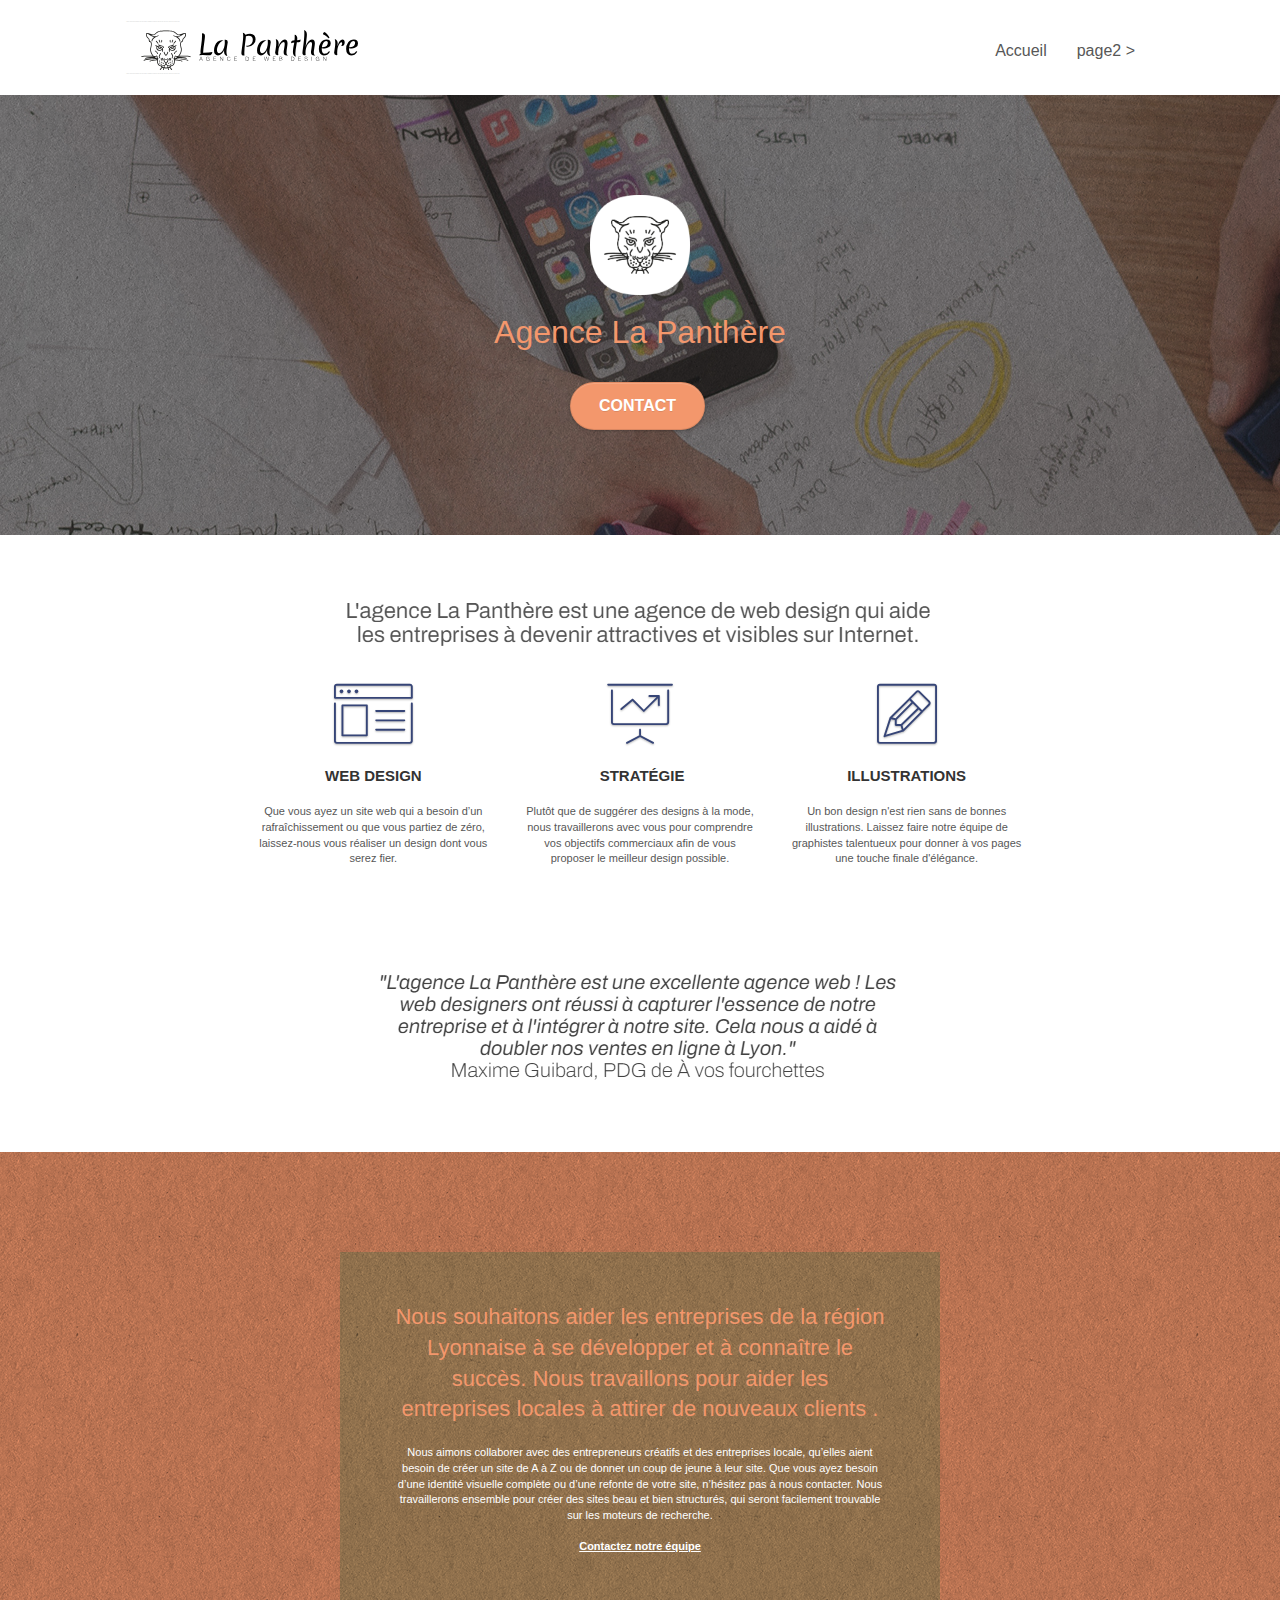
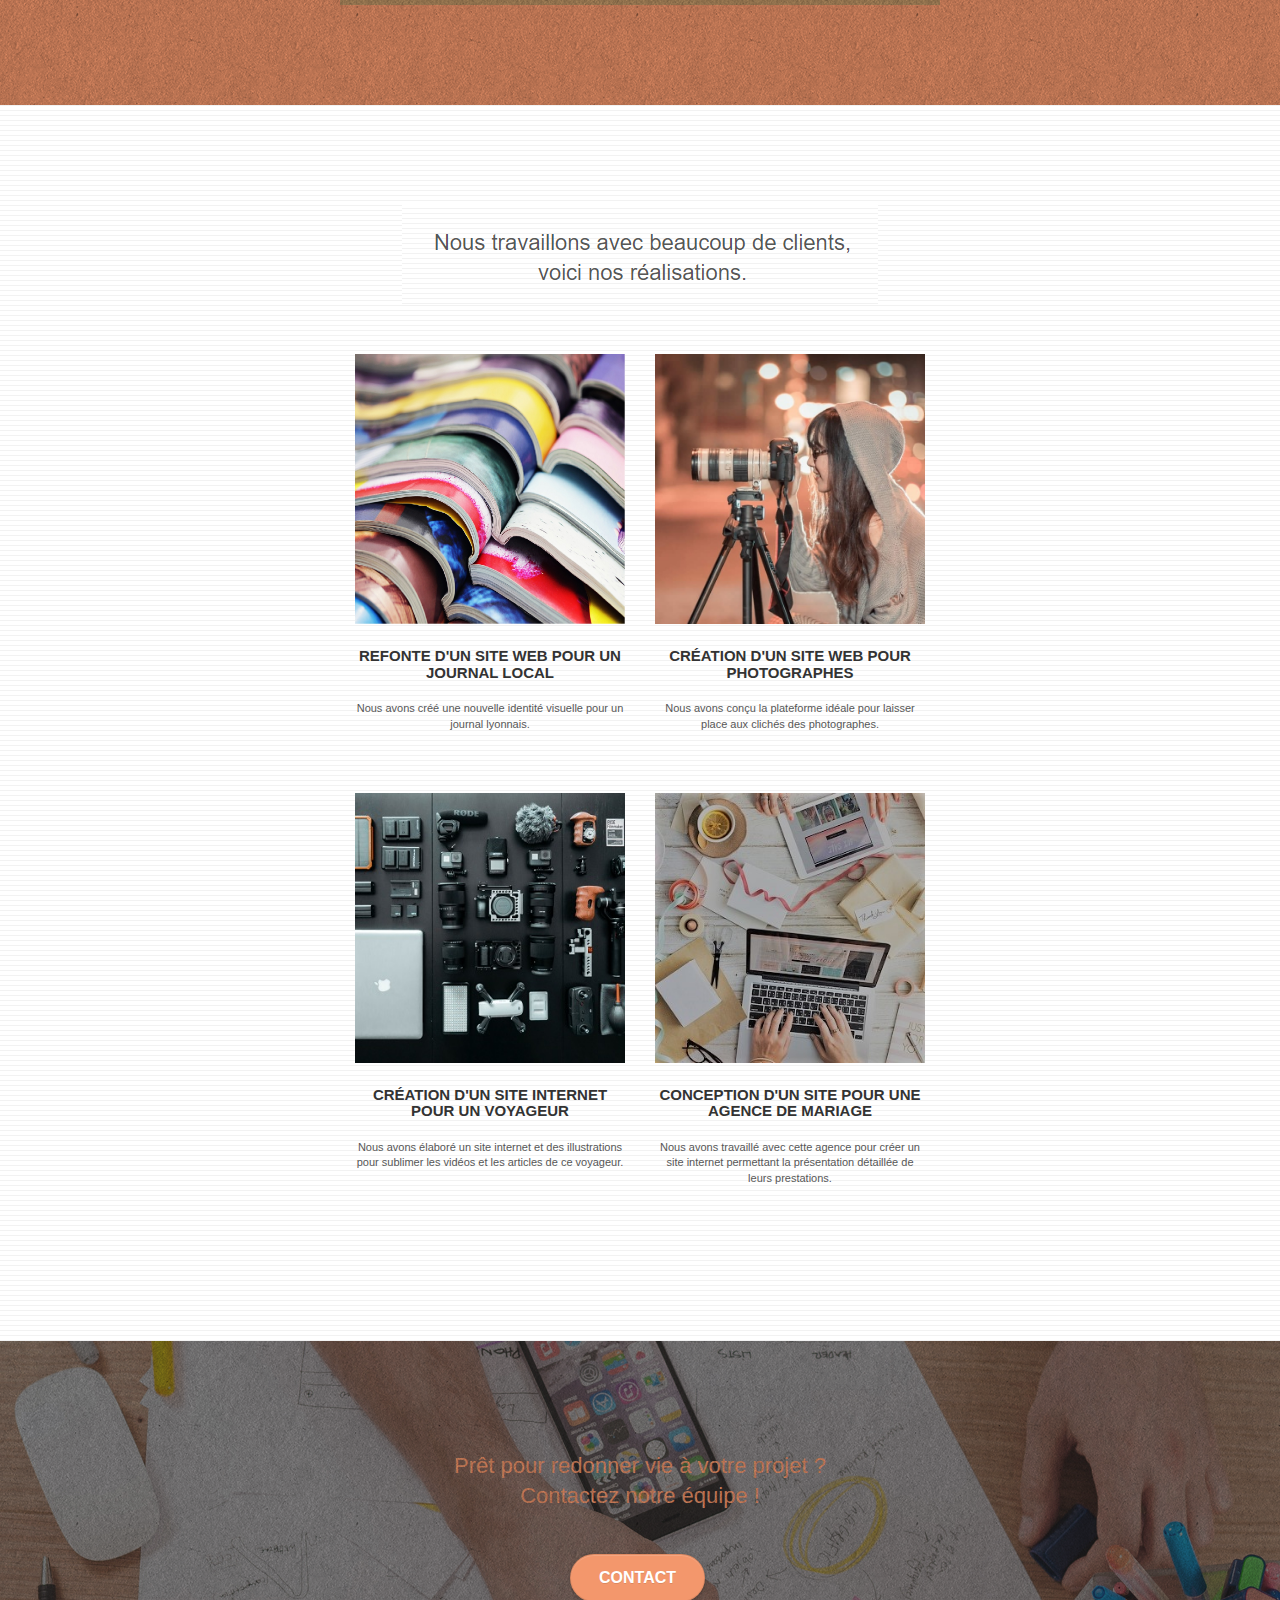
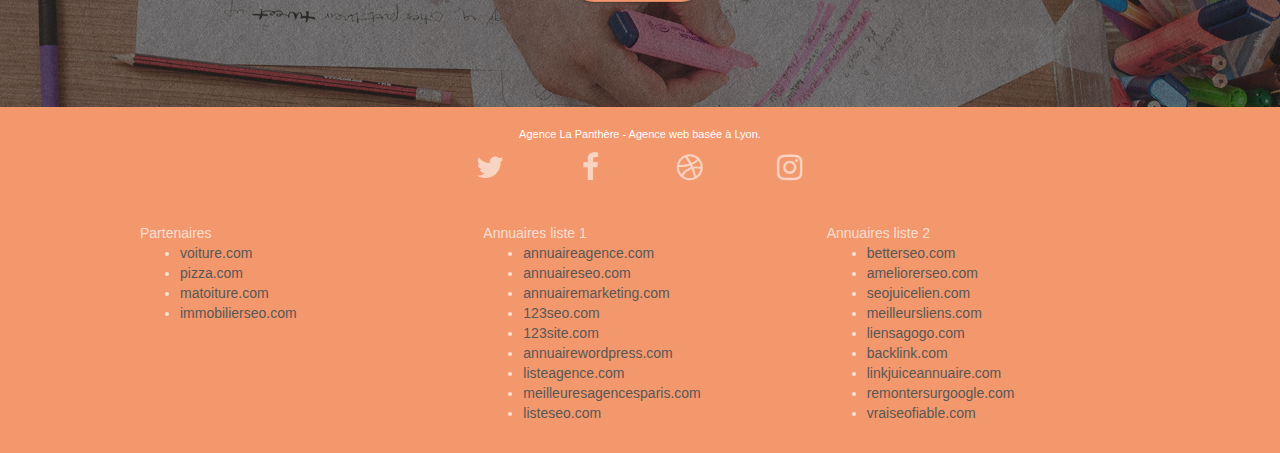
==== index.html @ ae7e6d6a "Début projet" ====
<!doctype html>
<html lang="Default">
<head>
    <meta charset="utf-8">
    <meta name="keywords" content="seo, google, site web, site internet, agence design paris, agence design, agence design,agence design,agence design,agence design,agence design,agence design,agence design,agence design">
    <meta name="description" content="">
    <meta name="viewport" content="width=device-width, initial-scale=1.0, viewport-fit=cover">
    <link rel="shortcut icon" type="image/png" href="favicon.jpg">
    
	<link rel="stylesheet" type="text/css" href="./css/bootstrap.css">
	<link rel="stylesheet" type="text/css" href="style.css">
	<link rel="stylesheet" type="text/css" href="./css/font-awesome.css">
	<link rel="stylesheet" type="text/css" href="./css/et-line.css">
	
    
	<script src="./js/jquery-2.1.0.js"></script>
	<script src="./js/bootstrap.js"></script>
	<script src="./js/blocs.js"></script>
	<script src="./js/jquery.touchSwipe.js" defer></script>
	<script src="./js/gmaps.js"></script>

    <title>.</title>

    
<!-- Analytics -->
 
<!-- Analytics END -->
    
</head>
<body>
<!-- Principal conteneur -->
<div class="page-container">
    
<!-- bloc-0 -->
<div class="bloc bgc-white l-bloc " id="bloc-0">
	<div class="container bloc-sm">

		<nav class="navbar row">
			<div class="navbar-header">
				<div class="keywords" style="color:#cccccc;font-size:1px;">Agence web à paris, stratégie web, web design, illustrations, design de site web, site web, web, internet, site internet, site</div>
				<a class="navbar-brand" href="index.html"><img src="img/agence-la-panthere-monochrome.svg" alt="paris web design logo agence web meilleure agence" height="40" /></a>
				<div class="keywords" style="color:#cccccc;font-size:1px;">Agence web à paris, stratégie web, web design, illustrations, design de site web, site web, web, internet, site internet, site</div>
				<button id="nav-toggle" type="button" class="ui-navbar-toggle navbar-toggle" data-toggle="collapse" data-target=".navbar-1">
					<span class="sr-only">Toggle navigation</span><span class="icon-bar"></span><span class="icon-bar"></span><span class="icon-bar"></span>
				</button>
			</div>
			<div class="collapse navbar-collapse navbar-1 special-dropdown-nav">
				<ul class="site-navigation nav navbar-nav">
					<li>
						<a href="index.html">Accueil</a>
					</li>
					<li>
					</li>
					<li>
						<a href="page2.html">page2 &gt;</a>
					</li>
				</ul>
			</div>
		</nav>
	</div>
</div>
<!-- bloc-0 END -->

<!-- bloc-1-presentation -->
<div class="bloc bgc-dark-slate-blue bg-banniere d-bloc bg-t-edge bloc-bg-texture texture-paper b-parallax" id="bloc-1-hero">
	<div class="container bloc-lg">
		<div class="row tight-width-whitespace">
			<div class="col-sm-12">
				<img src="img/logo.png" class="center-block image-resize-mode" width="100" alt="Agence La Panthère, agence web paris, création logo paris" />
				<h1 class="text-center hero-bloc-text tc-white ">
					Agence La Panthère
				</h1>
				<div class="text-center">
					<a href="page2.html" class="btn btn-lg btn-clean btn-rd cta-hero btn-atomic-tangerine" id="cta-hero">Contact</a>
				</div>
			</div>
		</div>
	</div>
</div>
<!-- bloc-1-presentation END -->

<!-- bloc-2-services -->
<div class="bloc bgc-white l-bloc" id="bloc-2-services">
	<div class="container bloc-md">
		<div class="row">
			<div class="col-sm-12 text-center">
				<img alt="agence web, agence web paris, web design paris, stratégie web" src="img/title.png" />
			</div>
		</div>
		<div class="row voffset-lg med-width-whitespace">
			<div class="col-sm-4">
				<div class="text-center">
					<span class="et-icon-browser sm-shadow icon-dark-slate-blue icons icon-lg"></span>
				</div>
				<h3 class="mg-md text-center">
					Web design
				</h3>
				<p class="text-center ">
					Que vous ayez un site web qui a besoin d&rsquo;un rafraîchissement ou que vous partiez de zéro, laissez-nous vous réaliser un design dont vous serez fier.
				</p>
			</div>
			<div class="col-sm-4">
				<div class="text-center">
					<span class="et-icon-presentation sm-shadow icon-dark-slate-blue icons icon-lg"></span>
				</div>
				<h3 class="mg-md text-center">
					&nbsp;Stratégie
				</h3>
				<p class="text-center ">
					Plutôt que de suggérer des designs à la mode, nous travaillerons avec vous pour comprendre vos objectifs commerciaux afin de vous proposer le meilleur design possible.<br>
				</p>
			</div>
			<div class="col-sm-4">
				<div class="text-center">
					<span class="et-icon-edit sm-shadow icon-dark-slate-blue icons icon-lg"></span>
				</div>
				<h3 class="mg-md text-center">
					Illustrations
				</h3>
				<p class="text-center ">
					Un bon design n'est rien sans de bonnes illustrations. Laissez faire notre équipe de graphistes talentueux pour donner à vos pages une touche finale d'élégance.
				</p>
			</div>
		</div>
		<div class="row voffset-lg voffset">
			<div class="col-xs-12 col-md-8 col-md-offset-2 text-center">
				<img alt="agence web, agence web paris, web design paris, stratégie web" src="img/citation.png" />

			</div>
		</div>
	</div>
</div>
<!-- bloc-2-services END -->

<!-- bloc-3-what-i-do -->
<div class="bloc tc-white bgc-atomic-tangerine bg-presentation d-bloc bloc-bg-texture texture-paper b-parallax" id="bloc-3-what-i-do">
	<div class="container bloc-lg">
		<div class="row tight-width-whitespace black-background">
			<div class="col-sm-12">
				<h2 class="mg-md text-center tc-white">
					Nous souhaitons aider les entreprises de la région Lyonnaise à se développer et à connaître le succès. Nous travaillons pour aider les entreprises locales à attirer de nouveaux clients .<br>
				</h2>
				<p class="text-center white">
					Nous aimons collaborer avec des entrepreneurs créatifs et des entreprises locale, qu’elles aient besoin de créer un site de A à Z ou de donner un coup de jeune à leur site. Que vous ayez besoin d’une identité visuelle complète ou d’une refonte de votre site, n’hésitez pas à nous contacter. Nous travaillerons ensemble pour créer des sites beau et bien structurés, qui seront facilement trouvable sur les moteurs de recherche. <br><br><a class="ltc-white bold-link" href="page2.html">Contactez notre équipe</a><br>
				</p>
			</div>
		</div>
	</div>
</div>
<!-- bloc-3-what-i-do END -->

<!-- bloc-4-portfolio -->
<div class="bloc bgc-white bg-lines-h2-bg bg-repeat l-bloc" id="bloc-4-portfolio">
	<div class="container bloc-lg">
		<div class="row">
			<div class="col-sm-12 text-center">
				<img alt="agence web, agence web paris, web design paris, stratégie web" src="img/title2.png" />
			</div>
		</div>
		<div class="row tight-width-whitespace portfolio-row">
			<div class="col-sm-6">
				<a href="#" data-lightbox="img/1.jpg" data-gallery-id="gallery-1" data-caption="Refonte d'un site web pour un journal local" data-frame="snapshot-lb"><img src="img/1.jpg" alt="paris web design logo agence web meilleure agence et refonte site web journal" class="img-responsive portfolio-thumb" /></a>
				<h3 class="mg-md text-center">
					Refonte d'un site web pour un journal local
				</h3>
				<p class="text-center">
					Nous avons créé une nouvelle identité visuelle pour un journal lyonnais.
				</p>
			</div>
			<div class="col-sm-6">
				<a href="#" data-lightbox="img/2.jpg" data-gallery-id="gallery-1" data-caption="Création d'un site web pour photographes" data-frame="snapshot-lb"><img src="img/2.jpg" class="img-responsive portfolio-thumb" alt="paris web design logo agence web meilleure agence, Création d'un site web pour photographes" /></a>
				<h3 class="mg-md text-center">
					Création d'un site web pour photographes
				</h3>
				<p class="text-center">
					Nous avons conçu la plateforme idéale pour laisser place aux clichés des photographes.
				</p>
			</div>
		</div>
		<div class="row tight-width-whitespace portfolio-row">
			<div class="col-sm-6">
				<a href="#" data-lightbox="img/3.bmp" data-gallery-id="gallery-1" data-caption="Création d'un site internet pour un voyageur" data-frame="snapshot-lb"><img src="img/3.bmp" class="img-responsive portfolio-thumb" alt="paris web design logo agence web meilleure agence, Création d'un site web pour voyageur"/></a>
				<h3 class="mg-md text-center">
					Création d'un site internet pour un voyageur
				</h3>
				<p class="text-center">
					Nous avons élaboré un site internet et des illustrations pour sublimer les vidéos et les articles de ce voyageur.
				</p>
			</div>
			<div class="col-sm-6">
				<a href="#" data-lightbox="img/4.bmp" data-gallery-id="gallery-1" data-caption="Conception d'un site pour une agence de mariage" data-frame="snapshot-lb"><img src="img/4.bmp" class="img-responsive portfolio-thumb" alt="paris web design logo agence web meilleure agence, Création d'un site web pour agence de mariage" /></a>
				<h3 class="mg-md text-center">
					Conception d'un site pour une agence de mariage
				</h3>
				<p class="text-center">
					Nous avons travaillé avec cette agence pour créer un site internet permettant la présentation détaillée de leurs prestations.
				</p>
			</div>
		</div>
	</div>
</div>
<!-- bloc-4-portfolio END -->

<!-- bloc-5-cta -->
<div class="bloc bgc-dark-slate-blue bg-banniere d-bloc bloc-bg-texture texture-paper" id="bloc-5-cta">
	<div class="container bloc-lg">
		<div class="row">
			<h2 class="mg-md text-center tc-white">
				Prêt pour redonner vie à votre projet ?<br>Contactez notre équipe !
			</h2>
			<div class="col-sm-12 text-center">
				<a href="page2.html" class="btn btn-atomic-tangerine btn-clean btn-rd btn-lg cta-hero">Contact</a>
			</div>
		</div>
	</div>
</div>
<!-- bloc-5-cta END -->

<!-- Footer - bloc-8 -->
<div class="bloc bgc-atomic-tangerine d-bloc" id="bloc-8">
	<div class="container bloc-sm">
		<div class="row">
			<div class="col-sm-12">
				<p class="text-center white">
					Agence La Panthère - Agence web basée à Lyon.<br>
				</p>
				<div class="row row-no-gutters social">
					<div class="col-sm-3">
						<div class="text-center">
							<a class="social" href="index.html"><span class="fa fa-twitter icon-md"></span></a>
						</div>
					</div>
					<div class="col-sm-3">
						<div class="text-center">
							<a class="social" href="index.html"><span class="fa fa-facebook icon-md"></span></a>
						</div>
					</div>
					<div class="col-sm-3">
						<div class="text-center">
							<a class="social" href="index.html"><span class="fa fa-dribbble icon-md"></span></a>
						</div>
					</div>
					<div class="col-sm-3">
						<div class="text-center">
							<a class="social" href="index.html"><span class="fa fa-instagram icon-md"></span></a>
						</div>
					</div>
					<div class="keywords" style="color:#F3976C;">Agence web à paris, stratégie web, web design, illustrations, design de site web, site web, web, internet, site internet, site</div>
				</div>
				<div class="row">
					<div class="col-sm-4">
						Partenaires
							<ul>
								<li><a href="voiture.com">voiture.com</a></li>
								<li><a href="pizza.com">pizza.com</a></li>
								<li><a href="matoiture.com">matoiture.com</a></li>
								<li><a href="immobilierseo.com">immobilierseo.com</a></li>
							</ul>		
					</div>
					<div class="col-sm-4">
						Annuaires liste 1
						<ul>
							<li><a href="annuaireagence.com">annuaireagence.com</a></li>
							<li><a href="annuaireseo.com">annuaireseo.com</a></li>
							<li><a href="annuairemarketing.com">annuairemarketing.com</a></li>
							<li><a href="123seoture.com">123seo.com</a></li>
							<li><a href="123site.com">123site.com</a></li>
							<li><a href="annuairewordpress.com">annuairewordpress.com</a></li>
							<li><a href="listeagence.com">listeagence.com</a></li>
							<li><a href="meilleuresagencesparis.com">meilleuresagencesparis.com</a></li>
							<li><a href="listeseo.com">listeseo.com</a></li>
						</ul>
					</div>
					<div class="col-sm-4">
						Annuaires liste 2
						<ul>
							<li><a href="betterseo.com">betterseo.com</a></li>
							<li><a href="ameliorerseo.com">ameliorerseo.com</a></li>
							<li><a href="seojuicelien.com">seojuicelien.com</a></li>
							<li><a href="meilleursliens.com">meilleursliens.com</a></li>
							<li><a href="liensagogo.com">liensagogo.com</a></li>
							<li><a href="backlink.com">backlink.com</a></li>
							<li><a href="linkjuiceannuaire.com">linkjuiceannuaire.com</a></li>
							<li><a href="remontersurgoogle.com">remontersurgoogle.com</a></li>
							<li><a href="vraiseofiable.com">vraiseofiable.com</a></li>
						</ul>
					</div>
				</div>
			</div>
		</div>
	</div>
</div>
<!-- Footer - bloc-8 END -->

</div>
<!-- Principal conteneur END -->
    

</body>
</html>
---- style.css ----
body {
    margin: 0;
    padding: 0;
    background: #FFF;
    overflow-x: hidden;
    -webkit-font-smoothing: antialiased;
    -moz-osx-font-smoothing: grayscale;
}

a,
button {
    transition: all .3s ease-in-out;
    outline: none!important;
}

a:hover {
    text-decoration: none;
    cursor: pointer;
}

#page-loading-blocs-notifaction {
    position: fixed;
    top: 0;
    bottom: 0;
    width: 100%;
    z-index: 100000;
    background: #FFFFFF url("img/pageload-spinner.gif") no-repeat center center;
}

.bloc {
    width: 100%;
    clear: both;
    background: 50% 50% no-repeat;
    padding: 0 50px;
    -webkit-background-size: cover;
    -moz-background-size: cover;
    -o-background-size: cover;
    background-size: cover;
    position: relative;
}

.bloc .container {
    padding-left: 0;
    padding-right: 0;
}

.bloc-lg {
    padding: 100px 50px;
}

.bloc-md {
    padding: 50px;
}

.bloc-sm {
    padding: 20px 50px;
}

.bg-center,
.bg-l-edge,
.bg-r-edge,
.bg-t-edge,
.bg-b-edge,
.bg-tl-edge,
.bg-bl-edge,
.bg-tr-edge,
.bg-br-edge,
.bg-repeat {
    -webkit-background-size: auto!important;
    -moz-background-size: auto!important;
    -o-background-size: auto!important;
    background-size: auto!important;
}

.bg-repeat {
    background: repeat;
}

.bg-t-edge {
    background: top no-repeat;
}

.bloc-bg-texture::before {
    content: "";
    background-size: 2px 2px;
    position: absolute;
    top: 0;
    bottom: 0;
    left: 0;
    right: 0;
}

.texture-paper::before {
    background: url("img/texture-paper.png");
    background-size: 280px 280px;
}

.b-parallax {
    background-attachment: fixed;
}

.d-bloc {
    color: rgba(255, 255, 255, .7);
}

.d-bloc button:hover {
    color: rgba(255, 255, 255, .9);
}

.d-bloc .icon-round,
.d-bloc .icon-square,
.d-bloc .icon-rounded,
.d-bloc .icon-semi-rounded-a,
.d-bloc .icon-semi-rounded-b {
    border-color: rgba(255, 255, 255, .9);
}

.d-bloc .divider-h span {
    border-color: rgba(255, 255, 255, .2);
}

.d-bloc .a-btn,
.d-bloc .navbar a,
.d-bloc .navbar-brand,
.d-bloc a .icon-sm,
.d-bloc a .icon-md,
.d-bloc a .icon-lg,
.d-bloc a .icon-xl,
.d-bloc h1 a,
.d-bloc h2 a,
.d-bloc h3 a,
.d-bloc h4 a,
.d-bloc h5 a,
.d-bloc h6 a,
.d-bloc p a {
    color: rgba(255, 255, 255, .6);
}

.d-bloc .a-btn:hover,
.d-bloc .navbar a:hover,
.d-bloc .navbar-brand:hover,
.d-bloc a:hover .icon-sm,
.d-bloc a:hover .icon-md,
.d-bloc a:hover .icon-lg,
.d-bloc a:hover .icon-xl,
.d-bloc h1 a:hover,
.d-bloc h2 a:hover,
.d-bloc h3 a:hover,
.d-bloc h4 a:hover,
.d-bloc h5 a:hover,
.d-bloc h6 a:hover,
.d-bloc p a:hover {
    color: rgba(255, 255, 255, 1);
}

.d-bloc .navbar-toggle .icon-bar {
    background: rgba(255, 255, 255, 1);
}

.d-bloc .btn-wire,
.d-bloc .btn-wire:hover {
    color: rgba(255, 255, 255, 1);
    border-color: rgba(255, 255, 255, 1);
}

.d-bloc .panel {
    color: rgba(0, 0, 0, .5);
}

.d-bloc .panel button:hover {
    color: rgba(0, 0, 0, .7);
}

.d-bloc .panel icon {
    border-color: rgba(0, 0, 0, .7);
}

.d-bloc .panel .divider-h span {
    border-color: rgba(0, 0, 0, .1);
}

.d-bloc .panel .a-btn {
    color: rgba(0, 0, 0, .6);
}

.d-bloc .panel .a-btn:hover {
    color: rgba(0, 0, 0, 1);
}

.d-bloc .panel .btn-wire,
.d-bloc .panel .btn-wire:hover {
    color: rgba(0, 0, 0, .7);
    border-color: rgba(0, 0, 0, .3);
}

.d-bloc .panel,
.l-bloc {
    color: rgba(0, 0, 0, .5);
}

.d-bloc .panel button:hover,
.l-bloc button:hover {
    color: rgba(0, 0, 0, .7);
}

.l-bloc .icon-round,
.l-bloc .icon-square,
.l-bloc .icon-rounded,
.l-bloc .icon-semi-rounded-a,
.l-bloc .icon-semi-rounded-b {
    border-color: rgba(0, 0, 0, .7);
}

.d-bloc .panel .divider-h span,
.l-bloc .divider-h span {
    border-color: rgba(0, 0, 0, .1);
}

.d-bloc .panel .a-btn,
.l-bloc .a-btn,
.l-bloc .navbar a,
.l-bloc .navbar-brand,
.l-bloc a .icon-sm,
.l-bloc a .icon-md,
.l-bloc a .icon-lg,
.l-bloc a .icon-xl,
.l-bloc h1 a,
.l-bloc h2 a,
.l-bloc h3 a,
.l-bloc h4 a,
.l-bloc h5 a,
.l-bloc h6 a,
.l-bloc p a {
    color: rgba(0, 0, 0, .6);
}

.d-bloc .panel .a-btn:hover,
.l-bloc .a-btn:hover,
.l-bloc .navbar a:hover,
.l-bloc .navbar-brand:hover,
.l-bloc a:hover .icon-sm,
.l-bloc a:hover .icon-md,
.l-bloc a:hover .icon-lg,
.l-bloc a:hover .icon-xl,
.l-bloc h1 a:hover,
.l-bloc h2 a:hover,
.l-bloc h3 a:hover,
.l-bloc h4 a:hover,
.l-bloc h5 a:hover,
.l-bloc h6 a:hover,
.l-bloc p a:hover {
    color: rgba(0, 0, 0, 1);
}

.l-bloc .navbar-toggle .icon-bar {
    color: rgba(0, 0, 0, .6);
}

.d-bloc .panel .btn-wire,
.d-bloc .panel .btn-wire:hover,
.l-bloc .btn-wire,
.l-bloc .btn-wire:hover {
    color: rgba(0, 0, 0, .7);
    border-color: rgba(0, 0, 0, .3);
}

.voffset {
    margin-top: 30px;
}

.voffset-lg {
    margin-top: 80px;
}

.row-no-gutters {
    margin-right: 0;
    margin-left: 0;
}

.row.row-no-gutters > [class^="col-"],
.row.row-no-gutters > [class*=" col-"] {
    padding-right: 0;
    padding-left: 0;
}

#bloc-1-hero h1 {
    font-size: 32px;
}

.navbar {
    margin-bottom: 0;
    z-index: 1;
}

.navbar-brand {
    height: auto;
    padding: 3px 15px;
    font-size: 25px;
    font-weight: normal;
    font-weight: 600;
    line-height: 44px;
}

.navbar-brand img {
    max-height: 200px;
    margin: 0 5px 0 0;
    display: inline;
}

.navbar-brand img[src$=svg] {
    min-width: 100px;
}

.nav-center .navbar-brand img {
    margin: 0;
}

.navbar .nav {
    padding-top: 2px;
    margin-right: -16px;
    float: right;
    z-index: 1;
}

.nav > li {
    float: left;
    margin-top: 4px;
    font-size: 16px;
}

.navbar-nav .open .dropdown-menu > li > a {
    text-align: inherit;
}

.nav > li a:hover,
.nav > li a:focus {
    background: transparent;
}

.navbar-toggle {
    margin: 10px 10px 0 0;
    border: 0px;
}

.navbar-toggle:hover {
    background: transparent!important;
}

.navbar-toggle .icon-bar {
    background-color: rgba(0, 0, 0, .5);
    width: 26px;
}

.nav-invert .navbar .nav {
    float: left;
}

.nav-invert .navbar-header,
.nav-invert .navbar-brand {
    float: right;
    position: relative;
    z-index: 2;
}

@media (min-width: 768px) {
    .site-navigation {
        position: absolute;
        top: 50%;
        right: 20px;
        transform: translate(0, -50%);
        -webkit-transform: translateY(-50%);
    }
    .nav > li .dropdown-menu a,
    .nav > li .dropdown-menu a:hover {
        color: #484848;
    }
    .nav-invert .site-navigation {
        left: 0;
        right: 0;
    }
    .nav-center {
        text-align: center;
    }
    .nav-center .navbar-header {
        width: 100%;
    }
    .nav-center .navbar-header,
    .nav-center .navbar-brand,
    .nav-center .nav > li {
        float: none;
        display: inline-block;
    }
    .nav-center .site-navigation {
        position: relative;
        width: 100%;
        right: 0;
        margin-right: 0px;
        margin-top: 20px;
    }
    .nav-center.mini-nav .navbar-toggle {
        float: none;
        margin: 10px auto 0;
    }
}

.nav > li > .dropdown a {
    background: none!important;
    display: block;
    padding: 14px 15px;
}

nav .caret {
    margin: 0 5px;
}

.dropdown-menu .dropdown-menu {
    top: -8px;
    left: 100%;
}

.dropdown-menu .dropmenu-flow-right {
    top: 100%;
    left: 0;
    margin-left: -1px;
    border-top-left-radius: 0;
    border-top-right-radius: 0;
}

.dropdown-menu .dropdown span {
    border: 4px solid black;
    border-top-color: transparent;
    border-right-color: transparent;
    border-bottom-color: transparent;
    margin: 6px -5px 0 0!important;
    float: right;
}

.mg-md {
    margin-top: 10px;
    margin-bottom: 20px;
}

.mg-lg {
    margin-top: 10px;
    margin-bottom: 40px;
}

.btn {
    margin: 0 5px 5px 0;
}

.btn.pull-right {
    margin: 0 0 5px 5px;
}

.btn-d,
.btn-d:hover,
.btn-d:focus {
    color: #FFF;
    background: rgba(0, 0, 0, .3);
}

button {
    outline: none!important;
}

.btn-rd {
    border-radius: 40px;
}

.btn-clean {
    border: 1px solid rgba(0, 0, 0, .08);
    border-bottom-color: rgba(0, 0, 0, .1);
    text-shadow: 0 1px 0 rgba(0, 0, 1, .1);
    box-shadow: 0 1px 3px rgba(0, 0, 1, .25), inset 0 1px 0 0 rgba(255, 255, 255, .15);
}

.icon-md {
    font-size: 30px!important;
}

.icon-lg {
    font-size: 60px!important;
}

.sm-shadow {
    text-shadow: 0 1px 2px rgba(0, 0, 0, .3);
}

.panel-sq,
.panel-sq .panel-heading,
.panel-sq .panel-footer {
    border-radius: 0;
}

.panel-rd {
    border-radius: 30px;
}

.panel-rd .panel-heading {
    border-radius: 29px 29px 0 0;
}

.panel-rd .panel-footer {
    border-radius: 0 0 29px 29px;
}

.form-control {
    border-color: rgba(0, 0, 0, .1);
    box-shadow: none;
}

.scrollToTop {
    width: 40px;
    height: 40px;
    position: fixed;
    bottom: 20px;
    right: 20px;
    opacity: 0;
    z-index: 500;
    transition: all .3s ease-in-out;
}

.scrollToTop span {
    margin-top: 6px;
}

.showScrollTop {
    font-size: 14px;
    opacity: 1;
}

a[data-lightbox] {
    position: relative;
    display: block;
    text-align: center;
}

a[data-lightbox]:hover::before {
    content: "+";
    font-family: "HelveticaNeue-Light", "Helvetica Neue Light", "Helvetica Neue", Helvetica, Arial;
    font-size: 32px;
    width: 50px;
    height: 50px;
    margin-left: -25px;
    border-radius: 50%;
    background: rgba(0, 0, 0, .6);
    color: #FFF;
    font-weight: 100;
    z-index: 1;
    position: absolute;
    top: 50%;
    transform: translateY(-50%);
    -webkit-transform: translateY(-50%);
}

a[data-lightbox]:hover img {
    opacity: 0.6;
    -webkit-animation-fill-mode: none;
    animation-fill-mode: none;
}

#lightbox-modal {
    display: flex;
    align-items: center;
}

#lightbox-modal .modal-dialog {
    width: 90%;
    max-width: 900px;
    margin: 0 auto 0;
}

#lightbox-modal .modal-dialog img {
    max-height: 90vh;
    margin: 0 auto;
}

.lightbox-caption {
    padding: 20px;
    color: #FFF;
    background: rgba(0, 0, 0, .5);
    position: absolute;
    left: 15px;
    right: 15px;
    bottom: 5px;
}

.close-lightbox {
    color: #FFF;
    font-size: 30px;
    position: absolute;
    top: 20px;
    right: 20px;
    z-index: 20;
    background: rgba(0, 0, 0, .5);
    border: none;
    line-height: 30px;
    padding: 0 9px 5px;
    opacity: 0.3;
}

.close-lightbox:hover,
.next-lightbox:hover,
.prev-lightbox:hover {
    opacity: 1.0;
    color: #FFF;
}

.next-lightbox,
.prev-lightbox {
    font-size: 20px;
    color: rgba(255, 255, 255, .9);
    background: rgba(0, 0, 0, .5);
    transition: all .2s ease-in-out;
    position: absolute;
    top: 45%;
    z-index: 1;
    opacity: 0.4;
}

.next-lightbox {
    padding: 6px 8px 1px 13px;
    right: 25px;
}

.prev-lightbox {
    padding: 6px 13px 1px 10px;
    left: 25px;
}

.snapshot-lb .modal-body {
    padding-bottom: 45px;
}

.snapshot-lb .lightbox-caption {
    padding: 0;
    color: rgba(0, 0, 0, .5);
    background: none;
}

h1,
h2,
h3,
h4,
h5,
h6,
p,
label,
.btn,
a {
    font-family: "helvetica";
    font-weight: 400;
    color: #575757!important;
}

.container {
    max-width: 1000px;
}

.hero-bloc-text {
    font-size: 38px;
}

.hero-bloc-text-sub {
    font-size: 36px;
}

.statement-bloc-text {
    line-height: 26px;
    font-style: italic;
    font-size: 20px;
    text-align: center;
    font-weight: lighter;
    max-width: 520px;
    margin: auto auto auto auto;
}

p {
    font-size: 11px;
}

.tight-width-whitespace {
    max-width: 600px;
    margin: auto auto auto auto;
}

.h1 {
    font-size: 20px;
    font-family: "Open Sans";
}

.cta-hero {
    margin-top: 22px;
    color: #FFFFFF!important;
    text-transform: uppercase;
    padding: 12px 28px 12px 28px;
    font-size: 16px;
    font-weight: 700;
}

.social {
    max-width: 400px;
    margin: auto auto auto auto;
}

h2 {
    font-size: 22px;
    line-height: 1.4em;
}

h3 {
    font-size: 15px;
    text-transform: uppercase;
    font-weight: 700;
    color: #333333!important;
}

.med-width-whitespace {
    max-width: 800px;
    margin: auto auto auto auto;
    box-shadow: 0px 0px 0px #000000;
}

h1 {
    color: #333333!important;
}

h4 {
    color: #333333!important;
}

.icons {
    margin-bottom: 14px;
    margin-top: 24px;
}

.white {
    color: #FFFFFF!important;
}

.portfolio-thumb {
    margin-bottom: 24px;
}

.portfolio-row {
    margin-bottom: 44px;
    margin-top: 50px;
}

.avatar {
    box-shadow: 0px 4px 9px rgba(0, 0, 0, 0.3);
}

.black-background {
    background-color: rgba(165, 147, 99, 0.7);
    padding: 40px 40px 40px 40px;
}

.bold-link {
    font-weight: 900;
    text-decoration: underline!important;
}

.bgc-white {
    background-color: #FFFFFF;
}

.bgc-dark-slate-blue {
    background-color: #364577;
}

.bgc-atomic-tangerine {
    background-color: #F3976C;
}

.tc-white {
    color: #F3976C!important;
}

.btn-atomic-tangerine {
    background: #F3976C;
    color: #FFFFFF!important;
}

.btn-atomic-tangerine:hover {
    background: #c27956!important;
    color: #FFFFFF!important;
}

.ltc-white {
    color: #FFFFFF!important;
}

.ltc-white:hover {
    color: #cccccc!important;
}

.ltc-atomic-tangerine {
    color: #F3976C!important;
}

.ltc-atomic-tangerine:hover {
    color: #c27956!important;
}

.icon-dark-slate-blue {
    color: #364577!important;
    border-color: #364577!important;
}

.bg-dots-bg {
    background-image: url("img/dots-bg.png");
}

.bg-lines-h2-bg {
    background-image: url("img/lines-h2-bg.png");
}

.bg-banniere {
    background-image: url("img/agence-la-panthere.jpg");
}

.bg-presentation {
    background-image: url("img/image-de-presentation.bmp");
}

@media (max-width: 1024px) {
    .bloc {
        padding-left: 20px;
        padding-right: 20px;
    }
    .bloc.full-width-bloc,
    .bloc-tile-2.full-width-bloc .container,
    .bloc-tile-3.full-width-bloc .container,
    .bloc-tile-4.full-width-bloc .container {
        padding-left: 0;
        padding-right: 0;
    }
}

@media (max-width: 992px) and (min-width: 768px) {
    .navbar .nav {
        max-width: 80%
    }
    .nav-center.navbar .nav {
        max-width: 100%
    }
}

@media only screen and (min-device-width: 768px) and (max-device-width: 1024px) and (orientation: landscape) {
    .b-parallax {
        background-attachment: scroll;
    }
}

@media only screen and (min-device-width: 1024px) and (max-device-width: 1366px) and (-webkit-min-device-pixel-ratio: 1.5) {
    .b-parallax {
        background-attachment: scroll;
    }
}

@media (max-width: 991px) {
    .container {
        width: 100%;
    }
    .b-parallax {
        background-attachment: scroll;
    }
    .page-container,
    #hero-bloc {
        overflow-x: hidden;
        position: relative;
    }
    .bloc {
        padding-left: constant(safe-area-inset-left);
        padding-right: constant(safe-area-inset-right);
    }
    .bloc-group,
    .bloc-group .bloc {
        display: block;
        width: 100%;
    }
    .bloc-fill-screen .fill-bloc-top-edge,
    .bloc-fill-screen .fill-bloc-bottom-edge {
        padding: 0 20px;
        padding-left: constant(safe-area-inset-left);
        padding-right: constant(safe-area-inset-right);
    }
}

@media (max-width: 767px) {
    .page-container {
        overflow-x: hidden;
        position: relative;
    }
    h1,
    h2,
    h3,
    h4,
    h5,
    h6,
    p,
    #disqus_thread {
        padding-left: 10px!important;
        padding-right: 10px!important;
    }
    .b-parallax {
        background-attachment: scroll;
    }
    .navbar .nav {
        padding-top: 0;
        border-top: 1px solid rgba(0, 0, 0, .2);
        float: none!important;
    }
    .navbar.row {
        margin-left: 0;
        margin-right: 0;
    }
    .site-navigation {
        position: inherit;
        transform: none;
        -webkit-transform: none;
        -ms-transform: none;
    }
    .nav > li {
        margin-top: 0;
        border-bottom: 1px solid rgba(0, 0, 0, .1);
        background: rgba(0, 0, 0, .05);
        text-align: left;
        padding-left: 15px;
        width: 100%;
    }
    .nav > li:hover {
        background: rgba(0, 0, 0, .08);
    }
    .dropdown .dropdown a .caret {
        float: none;
        margin: 5px 0 0 10px!important;
        border: 4px solid black;
        border-bottom-color: transparent;
        border-right-color: transparent;
        border-left-color: transparent;
    }
    #hero-bloc .navbar .nav {
        background: rgba(0, 0, 0, .8);
    }
    #hero-bloc .navbar .nav a {
        color: rgba(255, 255, 255, .6);
    }
    .hero {
        padding: 50px 0;
    }
    .hero-nav {
        left: -1px;
        right: -1px;
    }
    .navbar-collapse {
        padding: 0;
        overflow-x: hidden;
        -webkit-box-shadow: none;
        box-shadow: none;
    }
    .navbar-brand img {
        max-height: 40px;
        width: auto;
    }
    .nav-invert .navbar-header {
        float: none;
        width: 100%;
    }
    .nav-invert .navbar-toggle {
        float: left;
        margin-left: 10px;
    }
    .bloc {
        padding-left: 0;
        padding-right: 0;
    }
    .bloc-xxl,
    .bloc-xl,
    .bloc-lg {
        padding: 40px 0;
    }
    .bloc-sm,
    .bloc-md {
        padding-left: 0;
        padding-right: 0;
    }
    .bloc-tile-2 .container,
    .bloc-tile-3 .container,
    .bloc-tile-4 .container,
    .bloc-fill-screen .fill-bloc-top-edge,
    .bloc-fill-screen .fill-bloc-bottom-edge {
        padding-left: 0;
        padding-right: 0;
    }
    .a-block {
        padding: 0 10px;
    }
    .btn-dwn {
        display: none;
    }
    .voffset {
        margin-top: 5px;
    }
    .voffset-md {
        margin-top: 20px;
    }
    .voffset-lg {
        margin-top: 30px;
    }
    form {
        padding: 5px;
    }
    .close-lightbox {
        display: inline-block;
    }
    .blocsapp-device-iphone5 {
        background-size: 216px 425px;
        padding-top: 60px;
        width: 216px;
        height: 425px;
    }
    .blocsapp-device-iphone5 img {
        width: 180px;
        height: 320px;
    }
}

@media (max-width: 400px) {
    .bloc {
        padding-left: 0;
        padding-right: 0;
    }
}

@media (max-width: 767px) {
    .bloc-mob-center-text {
        text-align: center;
    }
}
---- css/et-line.css ----
@font-face {
    font-family: et-line;
    src: url(../fonts/et-line.eot);
    src: url(../fonts/et-line.eot?#iefix) format('embedded-opentype'), url(../fonts/et-line.woff) format('woff'), url(../fonts/et-line.ttf) format('truetype'), url(../fonts/et-line.svg#et-line) format('svg');
    font-weight: 400;
    font-style: normal
}

.et-icon-adjustments,
.et-icon-alarmclock,
.et-icon-anchor,
.et-icon-aperture,
.et-icon-attachment,
.et-icon-bargraph,
.et-icon-basket,
.et-icon-beaker,
.et-icon-bike,
.et-icon-book-open,
.et-icon-briefcase,
.et-icon-browser,
.et-icon-calendar,
.et-icon-camera,
.et-icon-caution,
.et-icon-chat,
.et-icon-circle-compass,
.et-icon-clipboard,
.et-icon-clock,
.et-icon-cloud,
.et-icon-compass,
.et-icon-desktop,
.et-icon-dial,
.et-icon-document,
.et-icon-documents,
.et-icon-download,
.et-icon-dribbble,
.et-icon-edit,
.et-icon-envelope,
.et-icon-expand,
.et-icon-facebook,
.et-icon-flag,
.et-icon-focus,
.et-icon-gears,
.et-icon-genius,
.et-icon-gift,
.et-icon-global,
.et-icon-globe,
.et-icon-googleplus,
.et-icon-grid,
.et-icon-happy,
.et-icon-hazardous,
.et-icon-heart,
.et-icon-hotairballoon,
.et-icon-hourglass,
.et-icon-key,
.et-icon-laptop,
.et-icon-layers,
.et-icon-lifesaver,
.et-icon-lightbulb,
.et-icon-linegraph,
.et-icon-linkedin,
.et-icon-lock,
.et-icon-magnifying-glass,
.et-icon-map,
.et-icon-map-pin,
.et-icon-megaphone,
.et-icon-mic,
.et-icon-mobile,
.et-icon-newspaper,
.et-icon-notebook,
.et-icon-paintbrush,
.et-icon-paperclip,
.et-icon-pencil,
.et-icon-phone,
.et-icon-picture,
.et-icon-pictures,
.et-icon-piechart,
.et-icon-presentation,
.et-icon-pricetags,
.et-icon-printer,
.et-icon-profile-female,
.et-icon-profile-male,
.et-icon-puzzle,
.et-icon-quote,
.et-icon-recycle,
.et-icon-refresh,
.et-icon-ribbon,
.et-icon-rss,
.et-icon-sad,
.et-icon-scissors,
.et-icon-scope,
.et-icon-search,
.et-icon-shield,
.et-icon-speedometer,
.et-icon-strategy,
.et-icon-streetsign,
.et-icon-tablet,
.et-icon-target,
.et-icon-telescope,
.et-icon-toolbox,
.et-icon-tools,
.et-icon-tools-2,
.et-icon-trophy,
.et-icon-tumblr,
.et-icon-twitter,
.et-icon-upload,
.et-icon-video,
.et-icon-wallet,
.et-icon-wine {
    font-family: et-line;
    speak: none;
    font-style: normal;
    font-weight: 400;
    font-variant: normal;
    text-transform: none;
    line-height: 1;
    -webkit-font-smoothing: antialiased;
    -moz-osx-font-smoothing: grayscale;
    display: inline-block
}

.et-icon-mobile:before {
    content: "\e000"
}

.et-icon-laptop:before {
    content: "\e001"
}

.et-icon-desktop:before {
    content: "\e002"
}

.et-icon-tablet:before {
    content: "\e003"
}

.et-icon-phone:before {
    content: "\e004"
}

.et-icon-document:before {
    content: "\e005"
}

.et-icon-documents:before {
    content: "\e006"
}

.et-icon-search:before {
    content: "\e007"
}

.et-icon-clipboard:before {
    content: "\e008"
}

.et-icon-newspaper:before {
    content: "\e009"
}

.et-icon-notebook:before {
    content: "\e00a"
}

.et-icon-book-open:before {
    content: "\e00b"
}

.et-icon-browser:before {
    content: "\e00c"
}

.et-icon-calendar:before {
    content: "\e00d"
}

.et-icon-presentation:before {
    content: "\e00e"
}

.et-icon-picture:before {
    content: "\e00f"
}

.et-icon-pictures:before {
    content: "\e010"
}

.et-icon-video:before {
    content: "\e011"
}

.et-icon-camera:before {
    content: "\e012"
}

.et-icon-printer:before {
    content: "\e013"
}

.et-icon-toolbox:before {
    content: "\e014"
}

.et-icon-briefcase:before {
    content: "\e015"
}

.et-icon-wallet:before {
    content: "\e016"
}

.et-icon-gift:before {
    content: "\e017"
}

.et-icon-bargraph:before {
    content: "\e018"
}

.et-icon-grid:before {
    content: "\e019"
}

.et-icon-expand:before {
    content: "\e01a"
}

.et-icon-focus:before {
    content: "\e01b"
}

.et-icon-edit:before {
    content: "\e01c"
}

.et-icon-adjustments:before {
    content: "\e01d"
}

.et-icon-ribbon:before {
    content: "\e01e"
}

.et-icon-hourglass:before {
    content: "\e01f"
}

.et-icon-lock:before {
    content: "\e020"
}

.et-icon-megaphone:before {
    content: "\e021"
}

.et-icon-shield:before {
    content: "\e022"
}

.et-icon-trophy:before {
    content: "\e023"
}

.et-icon-flag:before {
    content: "\e024"
}

.et-icon-map:before {
    content: "\e025"
}

.et-icon-puzzle:before {
    content: "\e026"
}

.et-icon-basket:before {
    content: "\e027"
}

.et-icon-envelope:before {
    content: "\e028"
}

.et-icon-streetsign:before {
    content: "\e029"
}

.et-icon-telescope:before {
    content: "\e02a"
}

.et-icon-gears:before {
    content: "\e02b"
}

.et-icon-key:before {
    content: "\e02c"
}

.et-icon-paperclip:before {
    content: "\e02d"
}

.et-icon-attachment:before {
    content: "\e02e"
}

.et-icon-pricetags:before {
    content: "\e02f"
}

.et-icon-lightbulb:before {
    content: "\e030"
}

.et-icon-layers:before {
    content: "\e031"
}

.et-icon-pencil:before {
    content: "\e032"
}

.et-icon-tools:before {
    content: "\e033"
}

.et-icon-tools-2:before {
    content: "\e034"
}

.et-icon-scissors:before {
    content: "\e035"
}

.et-icon-paintbrush:before {
    content: "\e036"
}

.et-icon-magnifying-glass:before {
    content: "\e037"
}

.et-icon-circle-compass:before {
    content: "\e038"
}

.et-icon-linegraph:before {
    content: "\e039"
}

.et-icon-mic:before {
    content: "\e03a"
}

.et-icon-strategy:before {
    content: "\e03b"
}

.et-icon-beaker:before {
    content: "\e03c"
}

.et-icon-caution:before {
    content: "\e03d"
}

.et-icon-recycle:before {
    content: "\e03e"
}

.et-icon-anchor:before {
    content: "\e03f"
}

.et-icon-profile-male:before {
    content: "\e040"
}

.et-icon-profile-female:before {
    content: "\e041"
}

.et-icon-bike:before {
    content: "\e042"
}

.et-icon-wine:before {
    content: "\e043"
}

.et-icon-hotairballoon:before {
    content: "\e044"
}

.et-icon-globe:before {
    content: "\e045"
}

.et-icon-genius:before {
    content: "\e046"
}

.et-icon-map-pin:before {
    content: "\e047"
}

.et-icon-dial:before {
    content: "\e048"
}

.et-icon-chat:before {
    content: "\e049"
}

.et-icon-heart:before {
    content: "\e04a"
}

.et-icon-cloud:before {
    content: "\e04b"
}

.et-icon-upload:before {
    content: "\e04c"
}

.et-icon-download:before {
    content: "\e04d"
}

.et-icon-target:before {
    content: "\e04e"
}

.et-icon-hazardous:before {
    content: "\e04f"
}

.et-icon-piechart:before {
    content: "\e050"
}

.et-icon-speedometer:before {
    content: "\e051"
}

.et-icon-global:before {
    content: "\e052"
}

.et-icon-compass:before {
    content: "\e053"
}

.et-icon-lifesaver:before {
    content: "\e054"
}

.et-icon-clock:before {
    content: "\e055"
}

.et-icon-aperture:before {
    content: "\e056"
}

.et-icon-quote:before {
    content: "\e057"
}

.et-icon-scope:before {
    content: "\e058"
}

.et-icon-alarmclock:before {
    content: "\e059"
}

.et-icon-refresh:before {
    content: "\e05a"
}

.et-icon-happy:before {
    content: "\e05b"
}

.et-icon-sad:before {
    content: "\e05c"
}

.et-icon-facebook:before {
    content: "\e05d"
}

.et-icon-twitter:before {
    content: "\e05e"
}

.et-icon-googleplus:before {
    content: "\e05f"
}

.et-icon-rss:before {
    content: "\e060"
}

.et-icon-tumblr:before {
    content: "\e061"
}

.et-icon-linkedin:before {
    content: "\e062"
}

.et-icon-dribbble:before {
    content: "\e063"
}
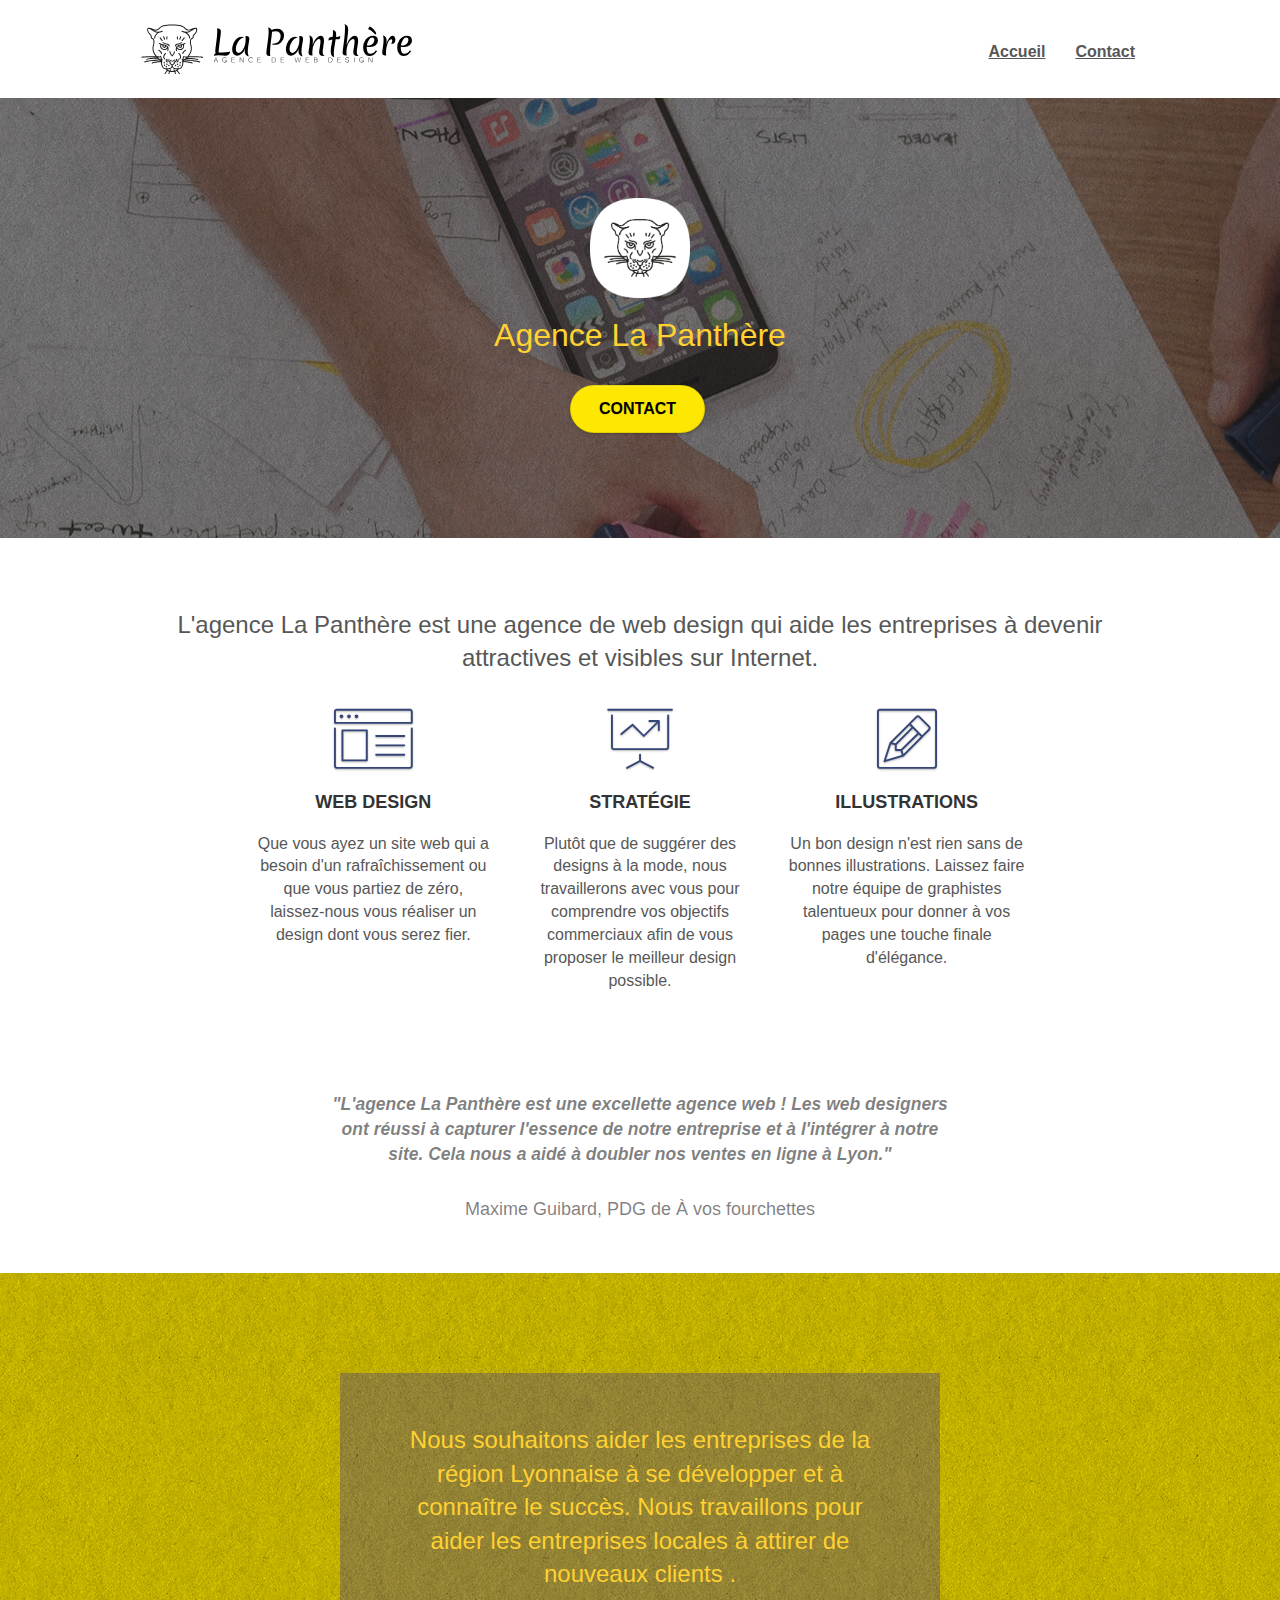
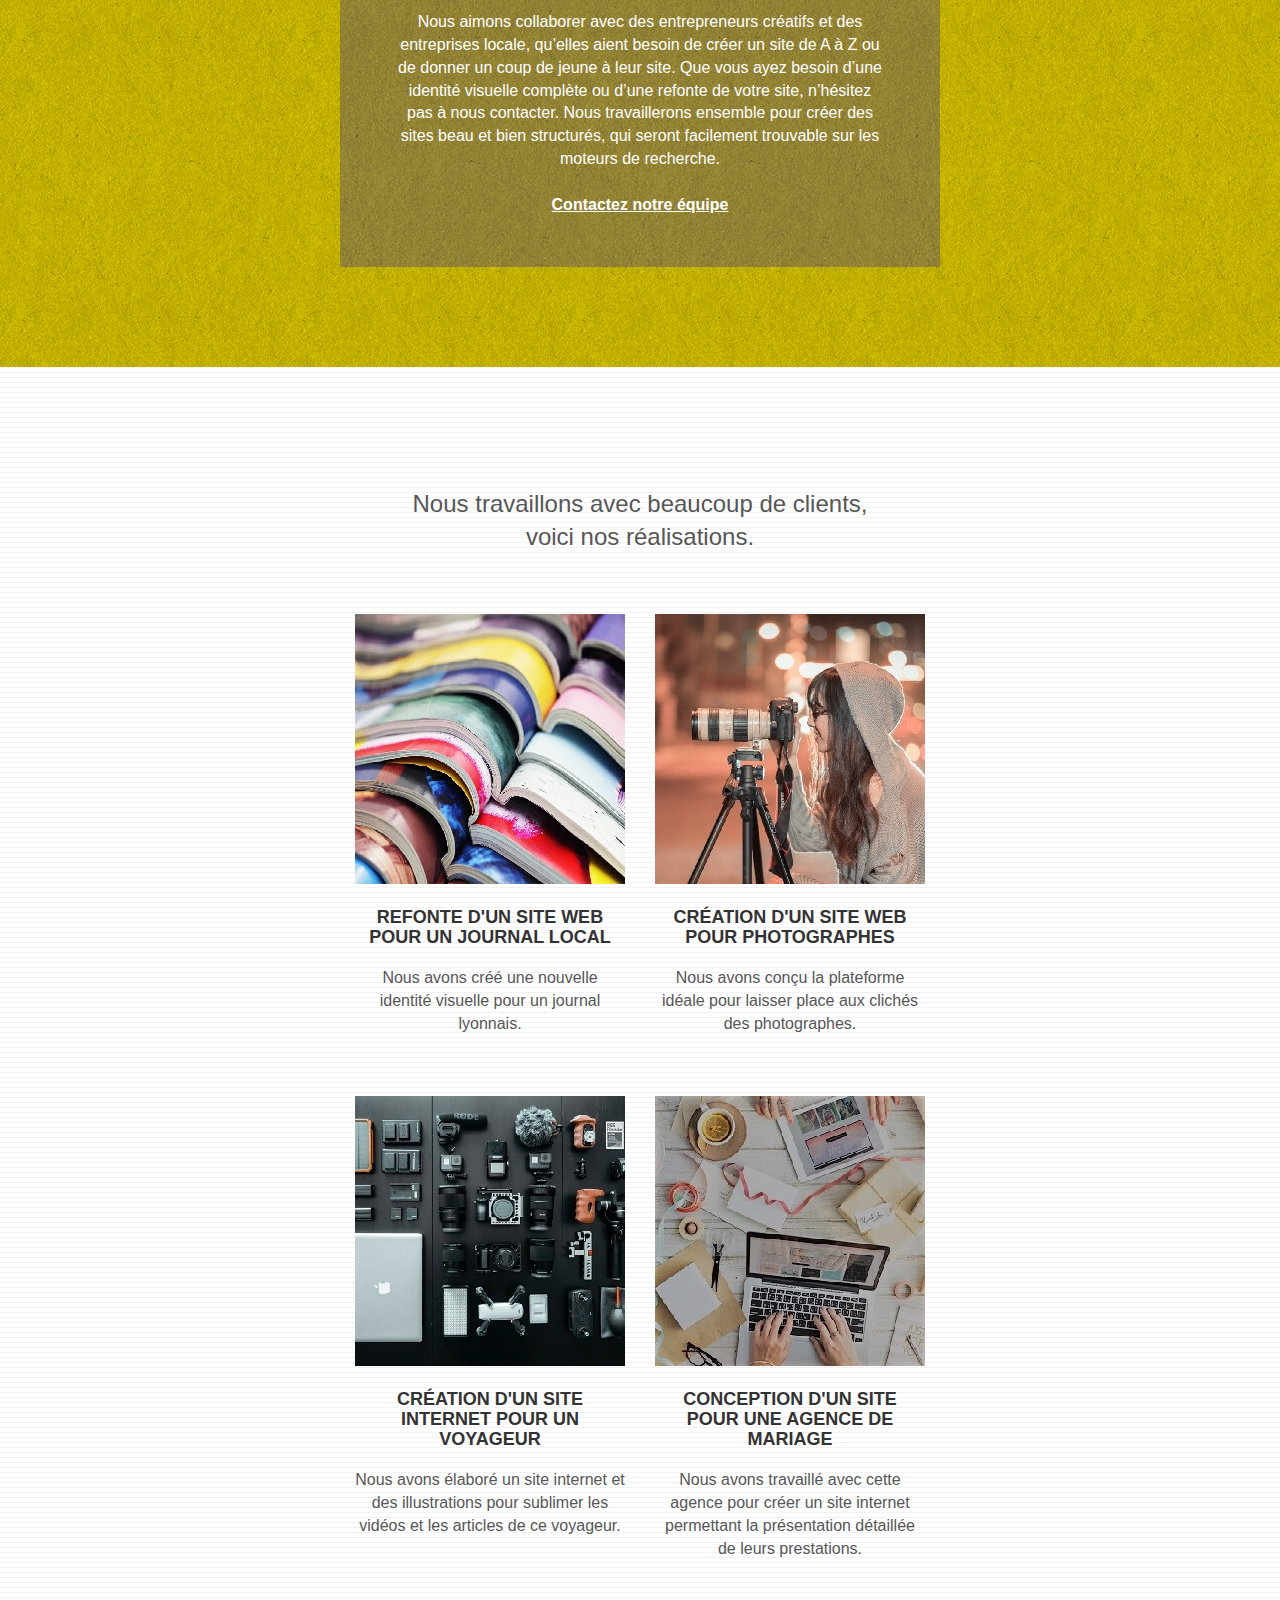
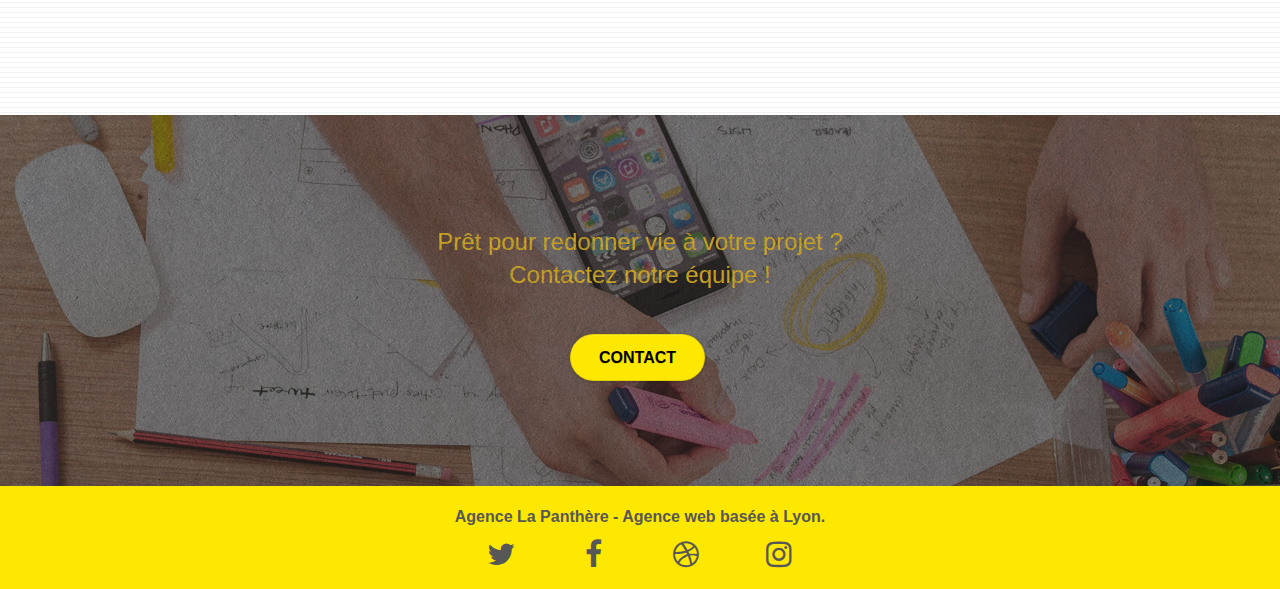
==== commit a4743e69: "sémant, alt img, meta, img en txt, txt color/size" ====
--- a/index.html
+++ b/index.html
@@ -1,9 +1,7 @@
 <!doctype html>
-<html lang="Default">
+<html lang="fr">
 <head>
     <meta charset="utf-8">
-    <meta name="keywords" content="seo, google, site web, site internet, agence design paris, agence design, agence design,agence design,agence design,agence design,agence design,agence design,agence design,agence design">
-    <meta name="description" content="">
     <meta name="viewport" content="width=device-width, initial-scale=1.0, viewport-fit=cover">
     <link rel="shortcut icon" type="image/png" href="favicon.jpg">
     
@@ -17,31 +15,32 @@
 	<script src="./js/bootstrap.js"></script>
 	<script src="./js/blocs.js"></script>
 	<script src="./js/jquery.touchSwipe.js" defer></script>
-	<script src="./js/gmaps.js"></script>
-
-    <title>.</title>
-
+
+    <title>La Panthère - Agence webdesign Lyon</title>
+   <meta name="description" content="La Panthère : Agence Webdesign à Lyon vous accompagne dans votre stratégie de création de site web en les rendant attractives et visibles sur internet.">
     
 <!-- Analytics -->
- 
-<!-- Analytics END -->
-    
+<script async src="https://www.googletagmanager.com/gtag/js?id=G-38LG3LL0NG"></script>
+<script>
+  window.dataLayer = window.dataLayer || [];
+  function gtag(){dataLayer.push(arguments);}
+  gtag('js', new Date());
+  gtag('config', 'G-38LG3LL0NG');
+</script>
+<!-- Analytics END --> 
 </head>
 <body>
 <!-- Principal conteneur -->
 <div class="page-container">
     
 <!-- bloc-0 -->
-<div class="bloc bgc-white l-bloc " id="bloc-0">
+<header class="bloc bgc-white l-bloc" id="bloc-0">
 	<div class="container bloc-sm">
-
 		<nav class="navbar row">
 			<div class="navbar-header">
-				<div class="keywords" style="color:#cccccc;font-size:1px;">Agence web à paris, stratégie web, web design, illustrations, design de site web, site web, web, internet, site internet, site</div>
-				<a class="navbar-brand" href="index.html"><img src="img/agence-la-panthere-monochrome.svg" alt="paris web design logo agence web meilleure agence" height="40" /></a>
-				<div class="keywords" style="color:#cccccc;font-size:1px;">Agence web à paris, stratégie web, web design, illustrations, design de site web, site web, web, internet, site internet, site</div>
+				<a class="navbar-brand" href="index.html"><img src="img/agence-la-panthere-monochrome.svg" alt="Logo du site tête de panthère blanche avec contour noir et nom La Panthère agence de web design à côté"/></a>
 				<button id="nav-toggle" type="button" class="ui-navbar-toggle navbar-toggle" data-toggle="collapse" data-target=".navbar-1">
-					<span class="sr-only">Toggle navigation</span><span class="icon-bar"></span><span class="icon-bar"></span><span class="icon-bar"></span>
+					<span class="sr-only">Afficher le menu</span><span class="icon-bar"></span><span class="icon-bar"></span><span class="icon-bar"></span>
 				</button>
 			</div>
 			<div class="collapse navbar-collapse navbar-1 special-dropdown-nav">
@@ -50,41 +49,39 @@
 						<a href="index.html">Accueil</a>
 					</li>
 					<li>
-					</li>
-					<li>
-						<a href="page2.html">page2 &gt;</a>
+						<a href="contact.html">Contact</a>
 					</li>
 				</ul>
 			</div>
 		</nav>
 	</div>
-</div>
+</header>
 <!-- bloc-0 END -->
-
+<main class="main-index">
 <!-- bloc-1-presentation -->
-<div class="bloc bgc-dark-slate-blue bg-banniere d-bloc bg-t-edge bloc-bg-texture texture-paper b-parallax" id="bloc-1-hero">
+<section class="bloc bgc-dark-slate-blue bg-banniere d-bloc bg-t-edge bloc-bg-texture texture-paper b-parallax" id="bloc-1-hero">
 	<div class="container bloc-lg">
 		<div class="row tight-width-whitespace">
 			<div class="col-sm-12">
-				<img src="img/logo.png" class="center-block image-resize-mode" width="100" alt="Agence La Panthère, agence web paris, création logo paris" />
+				<img src="img/logo.png" class="center-block image-resize-mode" width="100" alt="Logo du site, tête de panthère blanche avec contour noir" />
 				<h1 class="text-center hero-bloc-text tc-white ">
 					Agence La Panthère
 				</h1>
 				<div class="text-center">
-					<a href="page2.html" class="btn btn-lg btn-clean btn-rd cta-hero btn-atomic-tangerine" id="cta-hero">Contact</a>
-				</div>
-			</div>
-		</div>
-	</div>
-</div>
+					<a href="contact.html" class="btn btn-lg btn-clean btn-rd cta-hero btn-atomic-tangerine" id="cta-hero">Contact</a>
+				</div>
+			</div>
+		</div>
+	</div>
+</section>
 <!-- bloc-1-presentation END -->
 
 <!-- bloc-2-services -->
-<div class="bloc bgc-white l-bloc" id="bloc-2-services">
+<section class="bloc bgc-white l-bloc" id="bloc-2-services">
 	<div class="container bloc-md">
 		<div class="row">
 			<div class="col-sm-12 text-center">
-				<img alt="agence web, agence web paris, web design paris, stratégie web" src="img/title.png" />
+				<h2>L'agence La Panthère est une agence de web design qui aide les entreprises à devenir attractives et visibles sur Internet.</h2>
 			</div>
 		</div>
 		<div class="row voffset-lg med-width-whitespace">
@@ -96,7 +93,7 @@
 					Web design
 				</h3>
 				<p class="text-center ">
-					Que vous ayez un site web qui a besoin d&rsquo;un rafraîchissement ou que vous partiez de zéro, laissez-nous vous réaliser un design dont vous serez fier.
+					Que vous ayez un site web qui a besoin d'un rafraîchissement ou que vous partiez de zéro, laissez-nous vous réaliser un design dont vous serez fier.
 				</p>
 			</div>
 			<div class="col-sm-4">
@@ -104,10 +101,10 @@
 					<span class="et-icon-presentation sm-shadow icon-dark-slate-blue icons icon-lg"></span>
 				</div>
 				<h3 class="mg-md text-center">
-					&nbsp;Stratégie
+					Stratégie
 				</h3>
 				<p class="text-center ">
-					Plutôt que de suggérer des designs à la mode, nous travaillerons avec vous pour comprendre vos objectifs commerciaux afin de vous proposer le meilleur design possible.<br>
+					Plutôt que de suggérer des designs à la mode, nous travaillerons avec vous pour comprendre vos objectifs commerciaux afin de vous proposer le meilleur design possible.
 				</p>
 			</div>
 			<div class="col-sm-4">
@@ -117,23 +114,23 @@
 				<h3 class="mg-md text-center">
 					Illustrations
 				</h3>
-				<p class="text-center ">
+				<p class="text-center">
 					Un bon design n'est rien sans de bonnes illustrations. Laissez faire notre équipe de graphistes talentueux pour donner à vos pages une touche finale d'élégance.
 				</p>
 			</div>
 		</div>
 		<div class="row voffset-lg voffset">
 			<div class="col-xs-12 col-md-8 col-md-offset-2 text-center">
-				<img alt="agence web, agence web paris, web design paris, stratégie web" src="img/citation.png" />
-
-			</div>
-		</div>
-	</div>
-</div>
+				<blockquote class="blockquote-bloc2">"L'agence La Panthère est une excellette agence web ! Les web designers ont réussi à capturer l'essence de notre entreprise et à l'intégrer à notre site. Cela nous a aidé à doubler nos ventes en ligne à Lyon."</blockquote>
+				<figcaption class="figcaption-bloc2">Maxime Guibard, PDG de À vos fourchettes</figcaption>
+			</div>
+		</div>
+	</div>
+</section>
 <!-- bloc-2-services END -->
 
 <!-- bloc-3-what-i-do -->
-<div class="bloc tc-white bgc-atomic-tangerine bg-presentation d-bloc bloc-bg-texture texture-paper b-parallax" id="bloc-3-what-i-do">
+<section class="bloc tc-white bgc-atomic-tangerine bg-presentation d-bloc bloc-bg-texture texture-paper b-parallax" id="bloc-3-what-i-do">
 	<div class="container bloc-lg">
 		<div class="row tight-width-whitespace black-background">
 			<div class="col-sm-12">
@@ -141,25 +138,25 @@
 					Nous souhaitons aider les entreprises de la région Lyonnaise à se développer et à connaître le succès. Nous travaillons pour aider les entreprises locales à attirer de nouveaux clients .<br>
 				</h2>
 				<p class="text-center white">
-					Nous aimons collaborer avec des entrepreneurs créatifs et des entreprises locale, qu’elles aient besoin de créer un site de A à Z ou de donner un coup de jeune à leur site. Que vous ayez besoin d’une identité visuelle complète ou d’une refonte de votre site, n’hésitez pas à nous contacter. Nous travaillerons ensemble pour créer des sites beau et bien structurés, qui seront facilement trouvable sur les moteurs de recherche. <br><br><a class="ltc-white bold-link" href="page2.html">Contactez notre équipe</a><br>
-				</p>
-			</div>
-		</div>
-	</div>
-</div>
+					Nous aimons collaborer avec des entrepreneurs créatifs et des entreprises locale, qu’elles aient besoin de créer un site de A à Z ou de donner un coup de jeune à leur site. Que vous ayez besoin d’une identité visuelle complète ou d’une refonte de votre site, n’hésitez pas à nous contacter. Nous travaillerons ensemble pour créer des sites beau et bien structurés, qui seront facilement trouvable sur les moteurs de recherche. <br><br><a class="ltc-white bold-link" href="contact.html">Contactez notre équipe</a><br>
+				</p>
+			</div>
+		</div>
+	</div>
+</section>
 <!-- bloc-3-what-i-do END -->
 
 <!-- bloc-4-portfolio -->
-<div class="bloc bgc-white bg-lines-h2-bg bg-repeat l-bloc" id="bloc-4-portfolio">
+<section class="bloc bgc-white bg-lines-h2-bg bg-repeat l-bloc" id="bloc-4-portfolio">
 	<div class="container bloc-lg">
 		<div class="row">
 			<div class="col-sm-12 text-center">
-				<img alt="agence web, agence web paris, web design paris, stratégie web" src="img/title2.png" />
+				<h2>Nous travaillons avec beaucoup de clients,<br> voici nos réalisations.</h2>
 			</div>
 		</div>
 		<div class="row tight-width-whitespace portfolio-row">
 			<div class="col-sm-6">
-				<a href="#" data-lightbox="img/1.jpg" data-gallery-id="gallery-1" data-caption="Refonte d'un site web pour un journal local" data-frame="snapshot-lb"><img src="img/1.jpg" alt="paris web design logo agence web meilleure agence et refonte site web journal" class="img-responsive portfolio-thumb" /></a>
+				<a href="#" data-lightbox="img/journal.jpg" data-gallery-id="gallery-1" data-caption="Refonte d'un site web pour un journal local" data-frame="snapshot-lb"><img src="img/journal-s.jpg" alt="Journaux empilés l'un sur l'autre" class="img-responsive portfolio-thumb" /></a>
 				<h3 class="mg-md text-center">
 					Refonte d'un site web pour un journal local
 				</h3>
@@ -168,7 +165,7 @@
 				</p>
 			</div>
 			<div class="col-sm-6">
-				<a href="#" data-lightbox="img/2.jpg" data-gallery-id="gallery-1" data-caption="Création d'un site web pour photographes" data-frame="snapshot-lb"><img src="img/2.jpg" class="img-responsive portfolio-thumb" alt="paris web design logo agence web meilleure agence, Création d'un site web pour photographes" /></a>
+				<a href="#" data-lightbox="img/photographie.jpg" data-gallery-id="gallery-1" data-caption="Création d'un site web pour photographes" data-frame="snapshot-lb"><img src="img/photographie-s.jpg" class="img-responsive portfolio-thumb" alt="Fille prenant une photo avec un appareil photo" /></a>
 				<h3 class="mg-md text-center">
 					Création d'un site web pour photographes
 				</h3>
@@ -179,7 +176,7 @@
 		</div>
 		<div class="row tight-width-whitespace portfolio-row">
 			<div class="col-sm-6">
-				<a href="#" data-lightbox="img/3.bmp" data-gallery-id="gallery-1" data-caption="Création d'un site internet pour un voyageur" data-frame="snapshot-lb"><img src="img/3.bmp" class="img-responsive portfolio-thumb" alt="paris web design logo agence web meilleure agence, Création d'un site web pour voyageur"/></a>
+				<a href="#" data-lightbox="img/voyage.jpg" data-gallery-id="gallery-1" data-caption="Création d'un site internet pour un voyageur" data-frame="snapshot-lb"><img src="img/voyage-s.jpg" class="img-responsive portfolio-thumb" alt="Multitude d'appareil de photographie pour un voyageur"/></a>
 				<h3 class="mg-md text-center">
 					Création d'un site internet pour un voyageur
 				</h3>
@@ -188,7 +185,7 @@
 				</p>
 			</div>
 			<div class="col-sm-6">
-				<a href="#" data-lightbox="img/4.bmp" data-gallery-id="gallery-1" data-caption="Conception d'un site pour une agence de mariage" data-frame="snapshot-lb"><img src="img/4.bmp" class="img-responsive portfolio-thumb" alt="paris web design logo agence web meilleure agence, Création d'un site web pour agence de mariage" /></a>
+				<a href="#" data-lightbox="img/mariage.jpg" data-gallery-id="gallery-1" data-caption="Conception d'un site pour une agence de mariage" data-frame="snapshot-lb"><img src="img/mariage-s.jpg" class="img-responsive portfolio-thumb" alt="Réunion entre plusieurs personnes sur une table pour préparer le site web en préparant aussi un mariage" /></a>
 				<h3 class="mg-md text-center">
 					Conception d'un site pour une agence de mariage
 				</h3>
@@ -198,30 +195,30 @@
 			</div>
 		</div>
 	</div>
-</div>
+</section>
 <!-- bloc-4-portfolio END -->
 
 <!-- bloc-5-cta -->
-<div class="bloc bgc-dark-slate-blue bg-banniere d-bloc bloc-bg-texture texture-paper" id="bloc-5-cta">
+<section class="bloc bgc-dark-slate-blue bg-banniere d-bloc bloc-bg-texture texture-paper" id="bloc-5-cta">
 	<div class="container bloc-lg">
 		<div class="row">
 			<h2 class="mg-md text-center tc-white">
 				Prêt pour redonner vie à votre projet ?<br>Contactez notre équipe !
 			</h2>
 			<div class="col-sm-12 text-center">
-				<a href="page2.html" class="btn btn-atomic-tangerine btn-clean btn-rd btn-lg cta-hero">Contact</a>
-			</div>
-		</div>
-	</div>
-</div>
+				<a href="contact.html" class="btn btn-atomic-tangerine btn-clean btn-rd btn-lg cta-hero">Contact</a>
+			</div>
+		</div>
+	</div>
+</section>
 <!-- bloc-5-cta END -->
-
+</main>
 <!-- Footer - bloc-8 -->
-<div class="bloc bgc-atomic-tangerine d-bloc" id="bloc-8">
+<footer class="bloc bgc-atomic-tangerine d-bloc" id="bloc-8">
 	<div class="container bloc-sm">
 		<div class="row">
 			<div class="col-sm-12">
-				<p class="text-center white">
+				<p class="text-center footer_p">
 					Agence La Panthère - Agence web basée à Lyon.<br>
 				</p>
 				<div class="row row-no-gutters social">
@@ -245,56 +242,13 @@
 							<a class="social" href="index.html"><span class="fa fa-instagram icon-md"></span></a>
 						</div>
 					</div>
-					<div class="keywords" style="color:#F3976C;">Agence web à paris, stratégie web, web design, illustrations, design de site web, site web, web, internet, site internet, site</div>
-				</div>
-				<div class="row">
-					<div class="col-sm-4">
-						Partenaires
-							<ul>
-								<li><a href="voiture.com">voiture.com</a></li>
-								<li><a href="pizza.com">pizza.com</a></li>
-								<li><a href="matoiture.com">matoiture.com</a></li>
-								<li><a href="immobilierseo.com">immobilierseo.com</a></li>
-							</ul>		
-					</div>
-					<div class="col-sm-4">
-						Annuaires liste 1
-						<ul>
-							<li><a href="annuaireagence.com">annuaireagence.com</a></li>
-							<li><a href="annuaireseo.com">annuaireseo.com</a></li>
-							<li><a href="annuairemarketing.com">annuairemarketing.com</a></li>
-							<li><a href="123seoture.com">123seo.com</a></li>
-							<li><a href="123site.com">123site.com</a></li>
-							<li><a href="annuairewordpress.com">annuairewordpress.com</a></li>
-							<li><a href="listeagence.com">listeagence.com</a></li>
-							<li><a href="meilleuresagencesparis.com">meilleuresagencesparis.com</a></li>
-							<li><a href="listeseo.com">listeseo.com</a></li>
-						</ul>
-					</div>
-					<div class="col-sm-4">
-						Annuaires liste 2
-						<ul>
-							<li><a href="betterseo.com">betterseo.com</a></li>
-							<li><a href="ameliorerseo.com">ameliorerseo.com</a></li>
-							<li><a href="seojuicelien.com">seojuicelien.com</a></li>
-							<li><a href="meilleursliens.com">meilleursliens.com</a></li>
-							<li><a href="liensagogo.com">liensagogo.com</a></li>
-							<li><a href="backlink.com">backlink.com</a></li>
-							<li><a href="linkjuiceannuaire.com">linkjuiceannuaire.com</a></li>
-							<li><a href="remontersurgoogle.com">remontersurgoogle.com</a></li>
-							<li><a href="vraiseofiable.com">vraiseofiable.com</a></li>
-						</ul>
-					</div>
-				</div>
-			</div>
-		</div>
-	</div>
-</div>
+				</div>
+			</div>
+		</div>
+	</div>
+</footer>
 <!-- Footer - bloc-8 END -->
-
 </div>
 <!-- Principal conteneur END -->
-    
-
 </body>
 </html>
--- a/style.css
+++ b/style.css
@@ -123,7 +123,7 @@
 .d-bloc .navbar a,
 .d-bloc .navbar-brand,
 .d-bloc a .icon-sm,
-.d-bloc a .icon-md,
+.d-bloc a,
 .d-bloc a .icon-lg,
 .d-bloc a .icon-xl,
 .d-bloc h1 a,
@@ -139,10 +139,6 @@
 .d-bloc .a-btn:hover,
 .d-bloc .navbar a:hover,
 .d-bloc .navbar-brand:hover,
-.d-bloc a:hover .icon-sm,
-.d-bloc a:hover .icon-md,
-.d-bloc a:hover .icon-lg,
-.d-bloc a:hover .icon-xl,
 .d-bloc h1 a:hover,
 .d-bloc h2 a:hover,
 .d-bloc h3 a:hover,
@@ -677,7 +673,7 @@
 }
 
 p {
-    font-size: 11px;
+    font-size: 16px;
 }
 
 .tight-width-whitespace {
@@ -700,17 +696,20 @@
 }
 
 .social {
+    display: flex;
+    justify-content: center;
+    gap: 30px;
     max-width: 400px;
-    margin: auto auto auto auto;
+    margin: auto;
 }
 
 h2 {
-    font-size: 22px;
+    font-size: 24px;
     line-height: 1.4em;
 }
 
 h3 {
-    font-size: 15px;
+    font-size: 18px;
     text-transform: uppercase;
     font-weight: 700;
     color: #333333!important;
@@ -740,6 +739,9 @@
 }
 
 .portfolio-thumb {
+    
+    margin-left: auto;
+    margin-right: auto;
     margin-bottom: 24px;
 }
 
@@ -771,21 +773,20 @@
 }
 
 .bgc-atomic-tangerine {
-    background-color: #F3976C;
+    background-color: #fee700;
 }
 
 .tc-white {
-    color: #F3976C!important;
+    color: #ffd131!important;
 }
 
 .btn-atomic-tangerine {
-    background: #F3976C;
-    color: #FFFFFF!important;
+    background: #fee700;
+    color: black!important;
 }
 
 .btn-atomic-tangerine:hover {
-    background: #c27956!important;
-    color: #FFFFFF!important;
+    background: #cccc00!important;
 }
 
 .ltc-white {
@@ -822,7 +823,7 @@
 }
 
 .bg-presentation {
-    background-image: url("img/image-de-presentation.bmp");
+    background-image: url("img/image-de-presentation.jpg");
 }
 
 @media (max-width: 1024px) {
@@ -1039,4 +1040,62 @@
     .bloc-mob-center-text {
         text-align: center;
     }
+}
+
+/*AJOUT*/
+.navbar-brand img
+{
+    height: 50px;
+}
+.site-navigation li a
+{
+    font-weight: bold;
+    text-decoration: underline;
+}
+.blockquote-bloc2
+{
+    border: none;
+    font-weight: bold;
+    font-style: italic;
+}
+.figcaption-bloc2
+{
+    font-size: 18px;
+}
+.footer_p
+{
+
+    font-size: 16px;
+    font-weight: 600;
+}
+.d-bloc a:hover .icon-sm,
+.d-bloc a:hover .icon-md,
+.d-bloc a:hover .icon-lg,
+.d-bloc a:hover .icon-xl
+{
+    color:rgba(0, 0, 0, .8)
+}
+.contact-bloc
+{
+    display: flex;
+    flex-direction: column;
+    align-items: center;
+    gap: 50px;
+    margin-top: 80px;
+}
+.contact-bloc a
+{
+    text-decoration: underline;
+    font-size: 18px;
+    font-weight: 600;
+}
+.contact-bloc p
+{
+    font-size: 18px;
+    font-weight: 600;
+}
+.form_1-label, .form-control
+{
+    font-size: 16px;
+    font-weight: bold;
 }--- a/css/et-line.css
+++ b/css/et-line.css
@@ -107,7 +107,7 @@
 .et-icon-wallet,
 .et-icon-wine {
     font-family: et-line;
-    speak: none;
+    speak-as: none;
     font-style: normal;
     font-weight: 400;
     font-variant: normal;
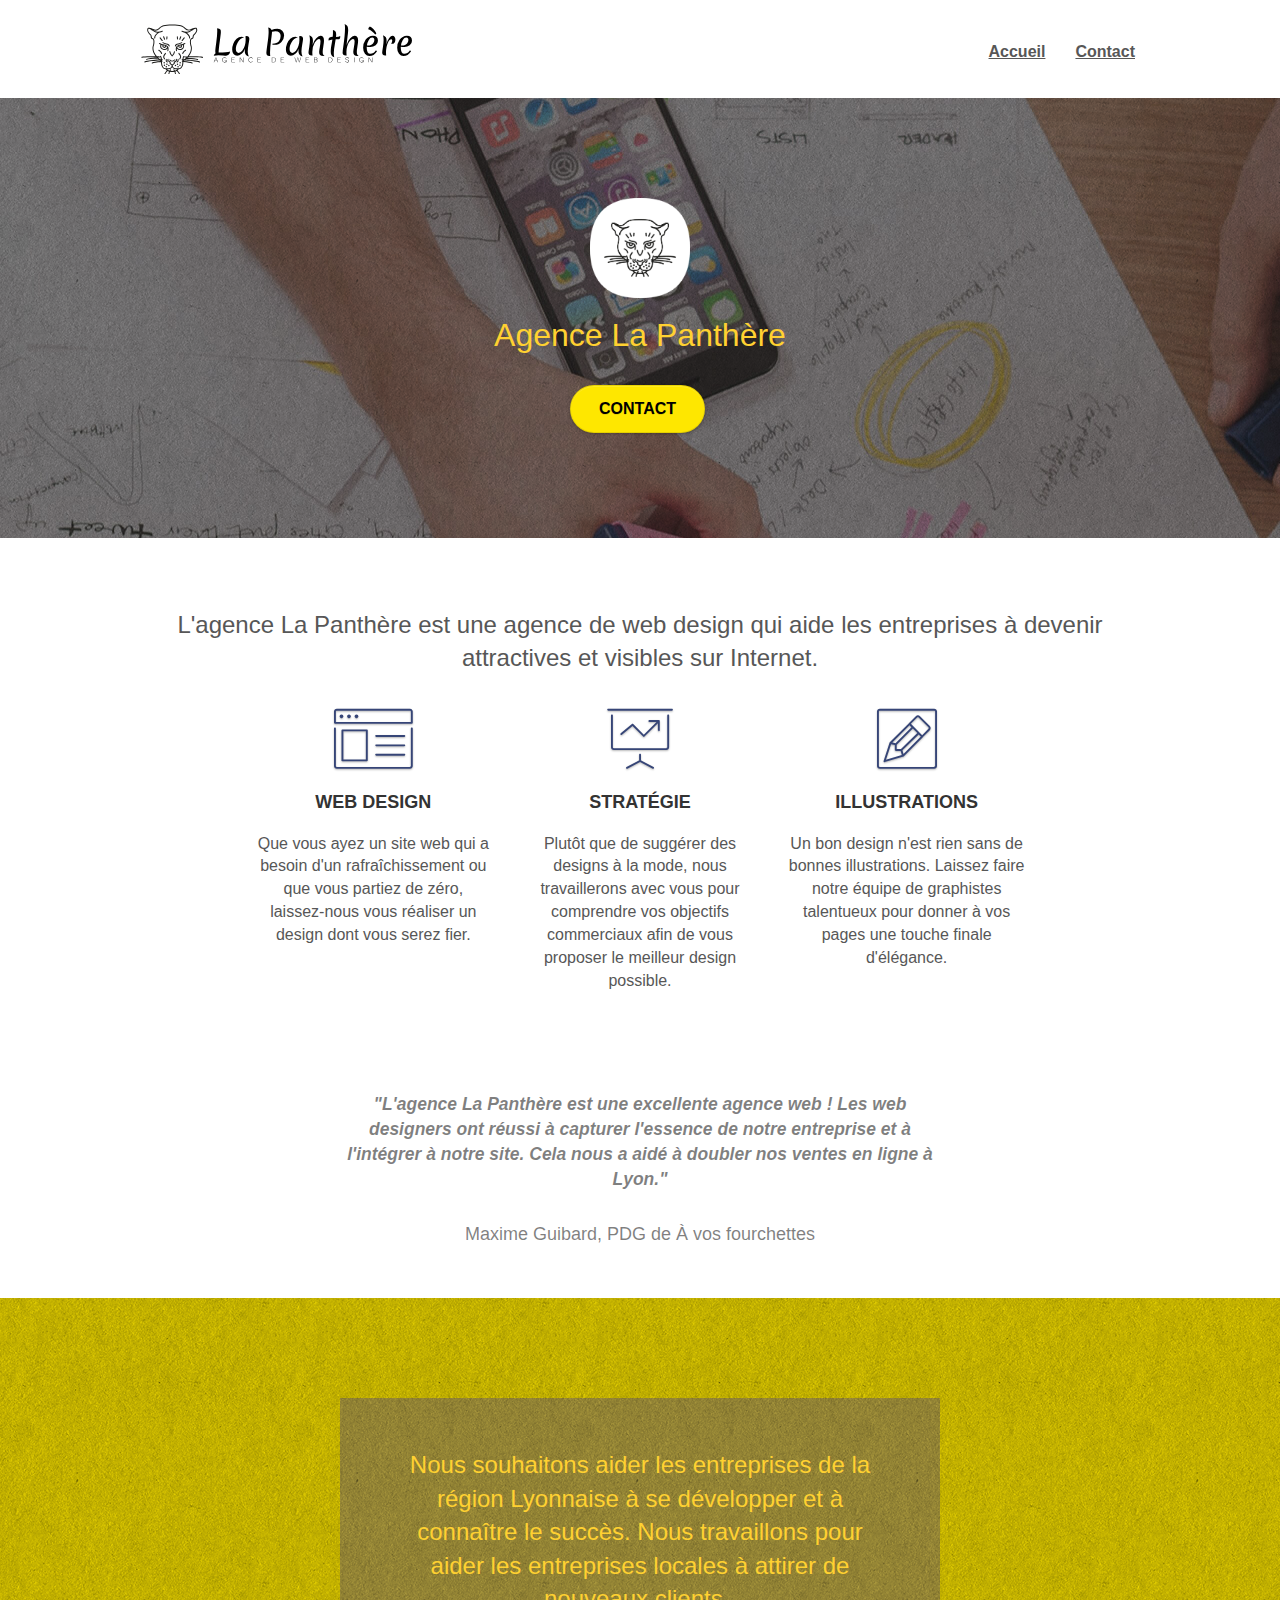
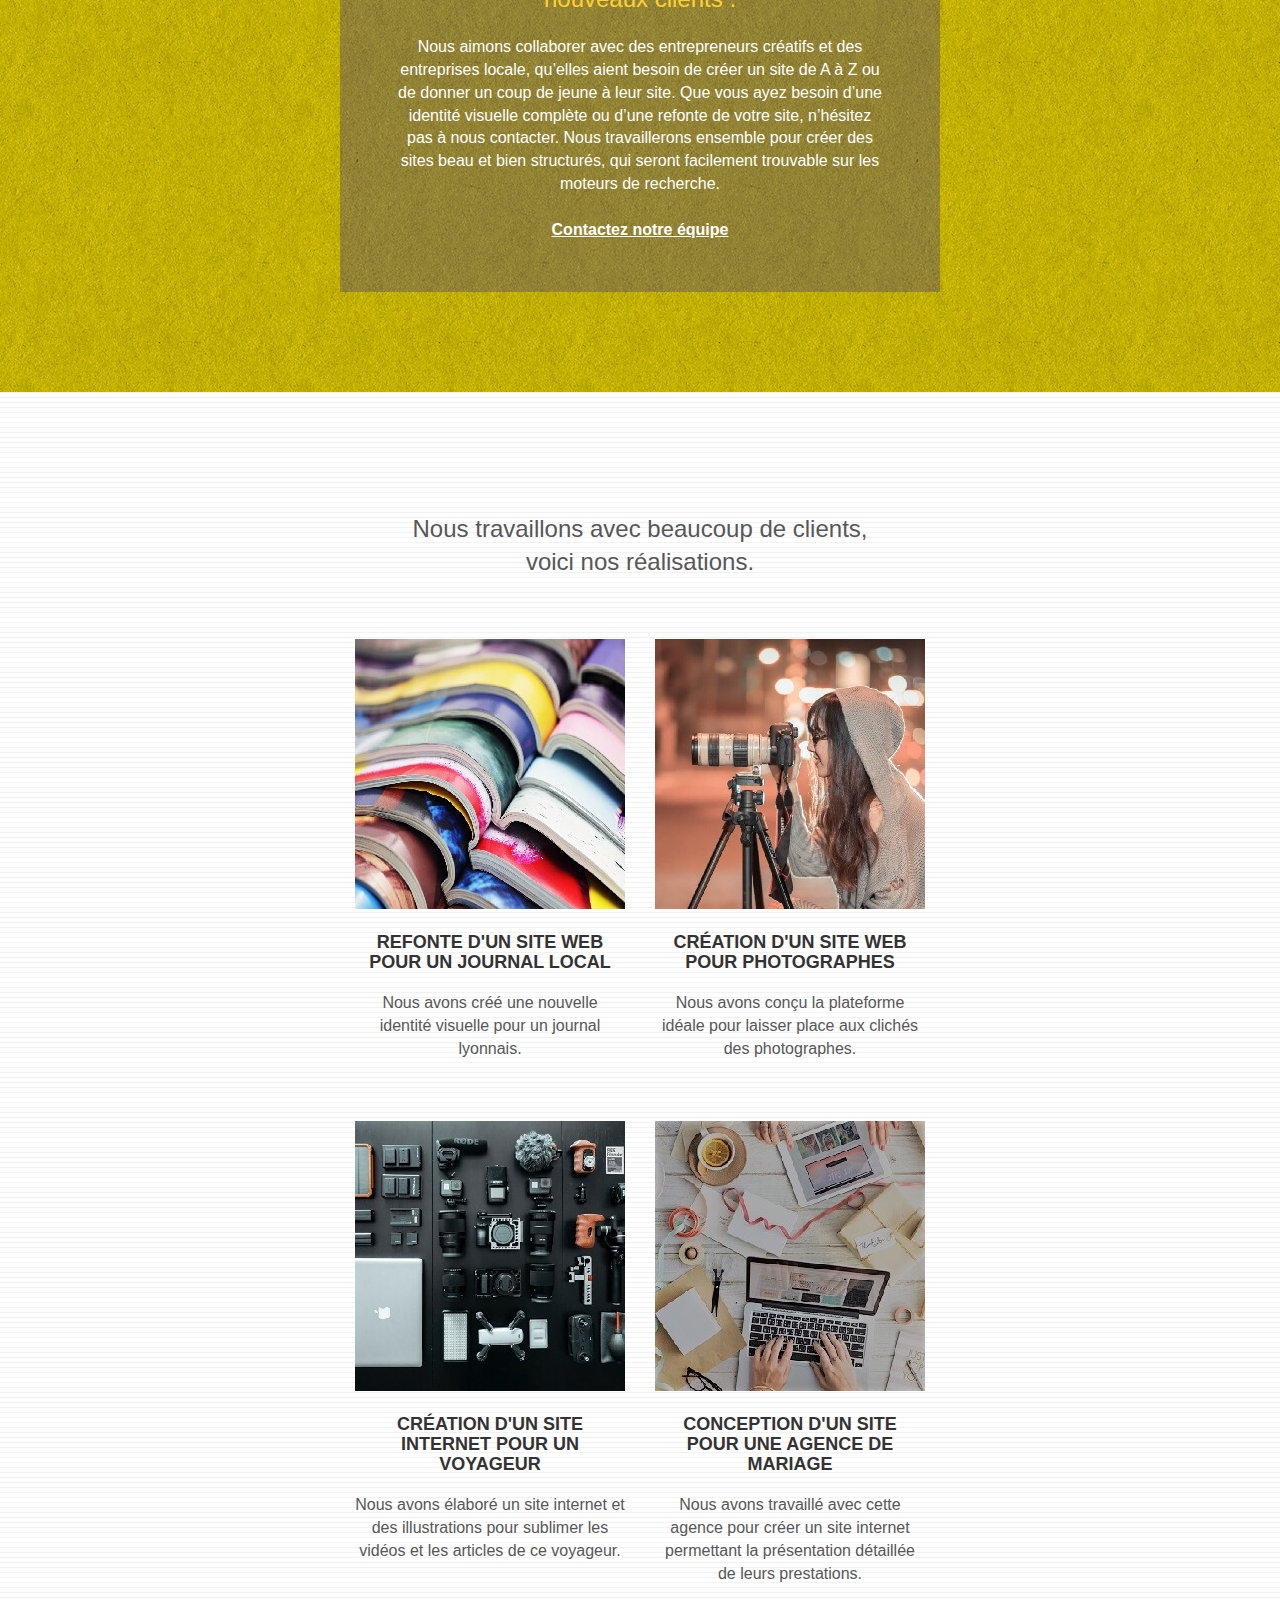
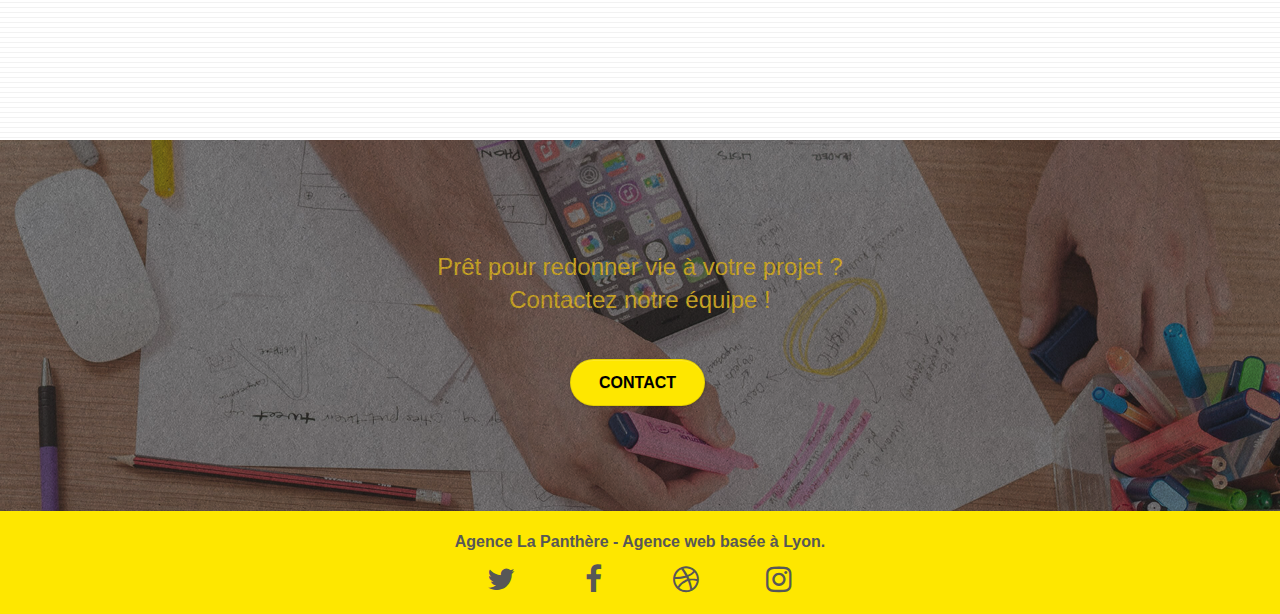
==== commit c460edc7: "Retirer google analytics + css inutile" ====
--- a/index.html
+++ b/index.html
@@ -17,16 +17,9 @@
 	<script src="./js/jquery.touchSwipe.js" defer></script>
 
     <title>La Panthère - Agence webdesign Lyon</title>
-   <meta name="description" content="La Panthère : Agence Webdesign à Lyon vous accompagne dans votre stratégie de création de site web en les rendant attractives et visibles sur internet.">
+    <meta name="description" content="La Panthère : Agence Webdesign à Lyon vous accompagne dans votre stratégie de création de site web en les rendant attractives et visibles sur internet.">
     
 <!-- Analytics -->
-<script async src="https://www.googletagmanager.com/gtag/js?id=G-38LG3LL0NG"></script>
-<script>
-  window.dataLayer = window.dataLayer || [];
-  function gtag(){dataLayer.push(arguments);}
-  gtag('js', new Date());
-  gtag('config', 'G-38LG3LL0NG');
-</script>
 <!-- Analytics END --> 
 </head>
 <body>
@@ -121,7 +114,7 @@
 		</div>
 		<div class="row voffset-lg voffset">
 			<div class="col-xs-12 col-md-8 col-md-offset-2 text-center">
-				<blockquote class="blockquote-bloc2">"L'agence La Panthère est une excellette agence web ! Les web designers ont réussi à capturer l'essence de notre entreprise et à l'intégrer à notre site. Cela nous a aidé à doubler nos ventes en ligne à Lyon."</blockquote>
+				<blockquote class="blockquote-bloc2">"L'agence La Panthère est une excellente agence web ! Les web designers ont réussi à capturer l'essence de notre entreprise et à l'intégrer à notre site. Cela nous a aidé à doubler nos ventes en ligne à Lyon."</blockquote>
 				<figcaption class="figcaption-bloc2">Maxime Guibard, PDG de À vos fourchettes</figcaption>
 			</div>
 		</div>
--- a/style.css
+++ b/style.css
@@ -1075,14 +1075,6 @@
 {
     color:rgba(0, 0, 0, .8)
 }
-.contact-bloc
-{
-    display: flex;
-    flex-direction: column;
-    align-items: center;
-    gap: 50px;
-    margin-top: 80px;
-}
 .contact-bloc a
 {
     text-decoration: underline;
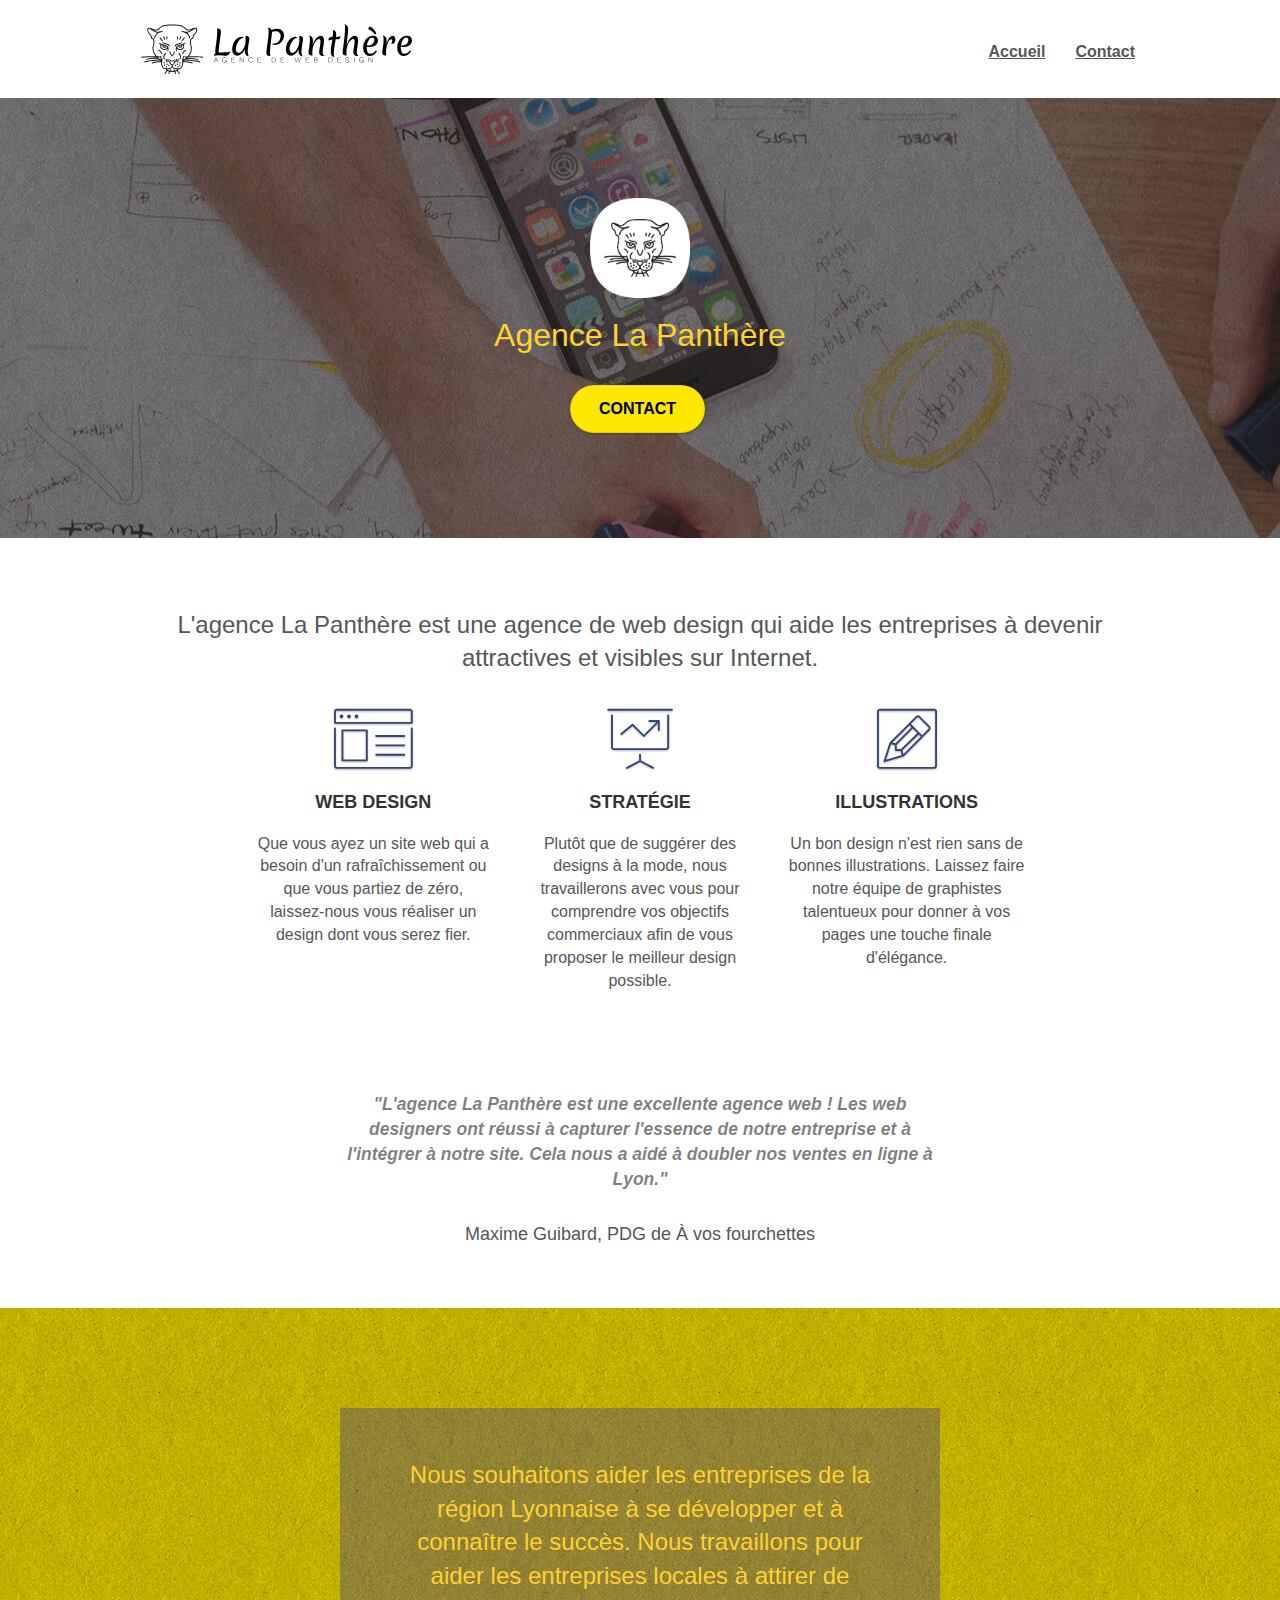
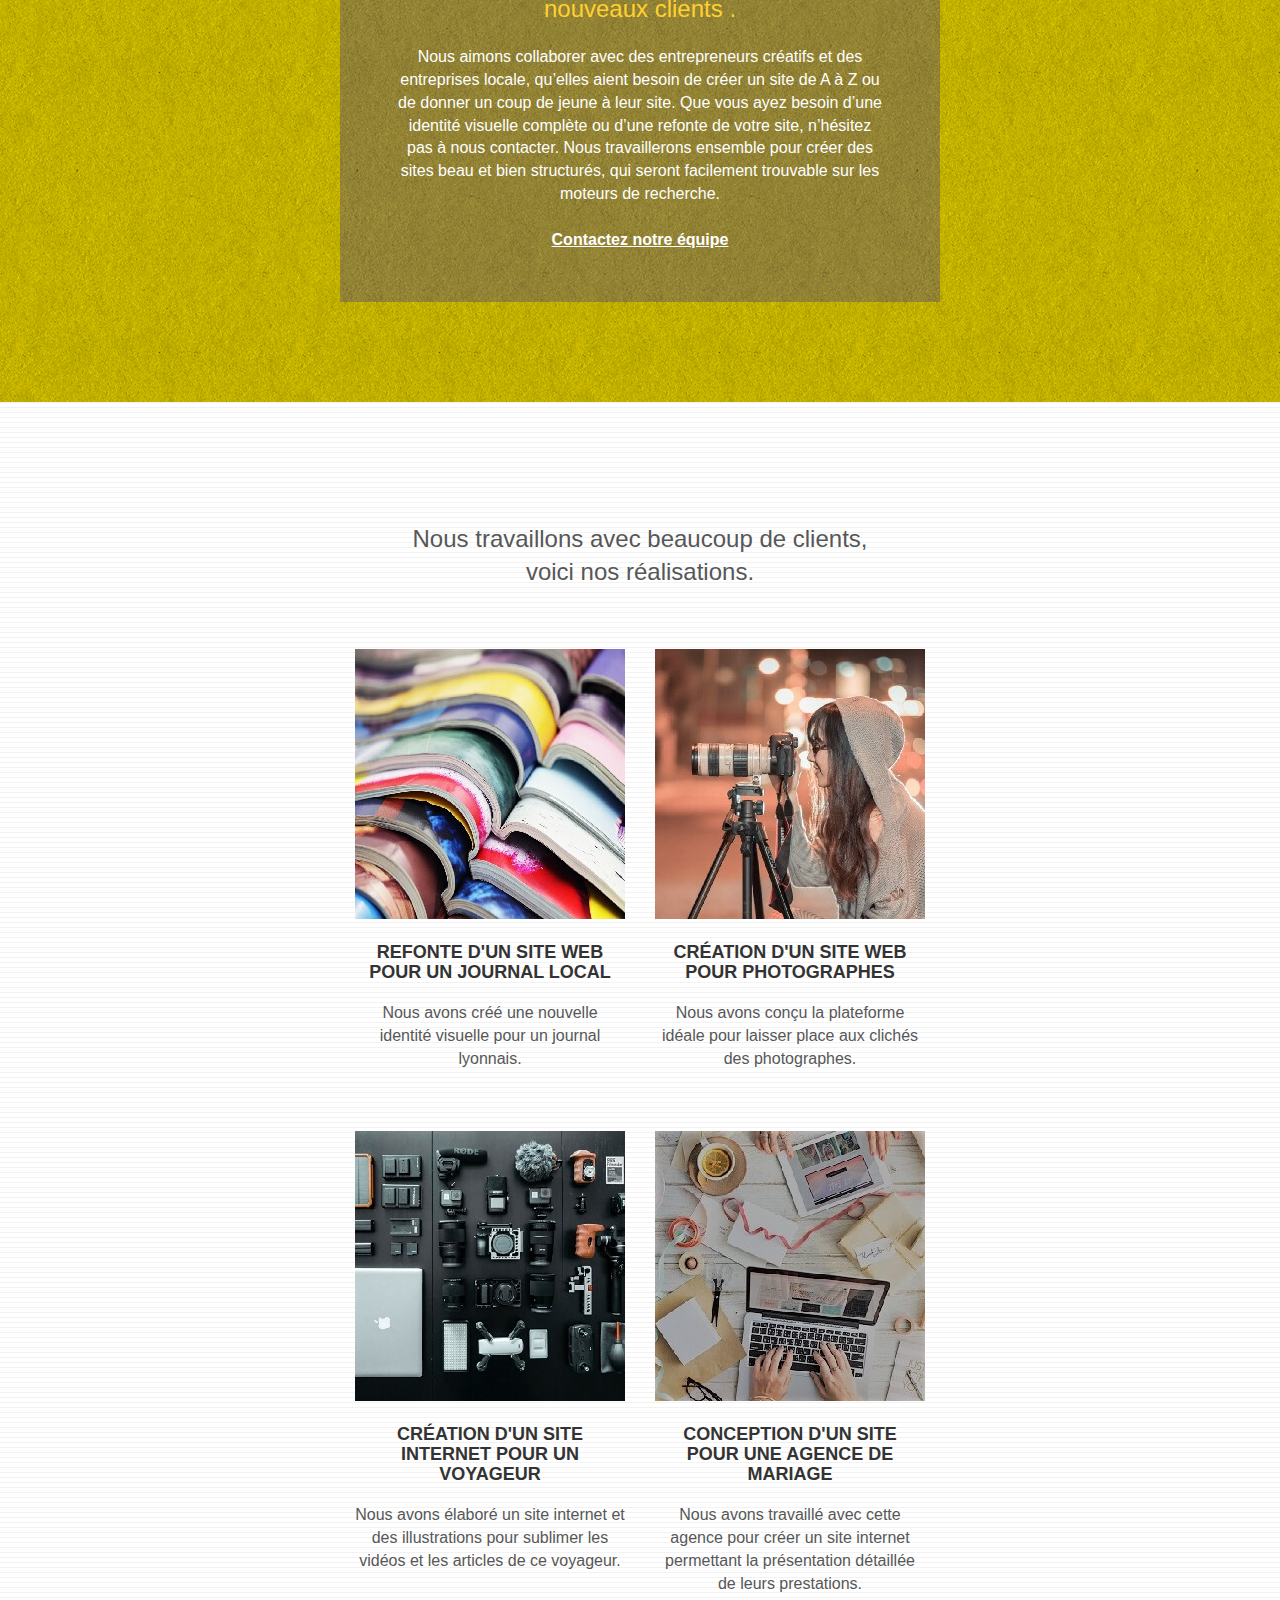
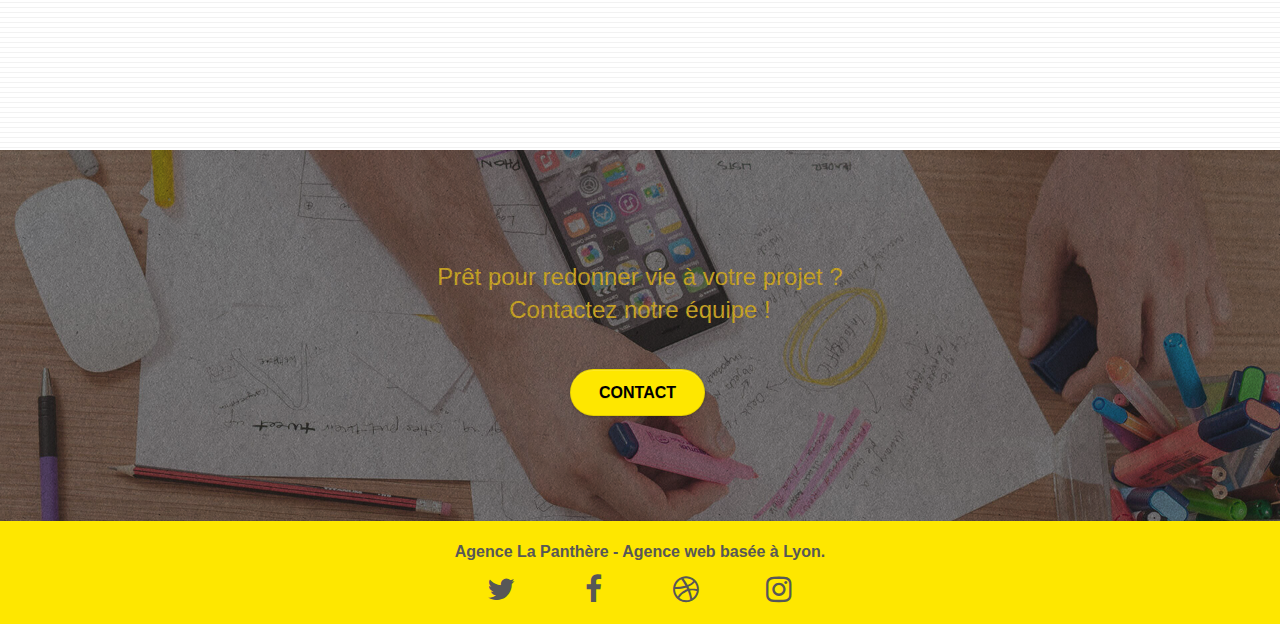
==== commit ebeba2a7: "Fix erreurs attributs/css w3c" ====
--- a/index.html
+++ b/index.html
@@ -115,7 +115,7 @@
 		<div class="row voffset-lg voffset">
 			<div class="col-xs-12 col-md-8 col-md-offset-2 text-center">
 				<blockquote class="blockquote-bloc2">"L'agence La Panthère est une excellente agence web ! Les web designers ont réussi à capturer l'essence de notre entreprise et à l'intégrer à notre site. Cela nous a aidé à doubler nos ventes en ligne à Lyon."</blockquote>
-				<figcaption class="figcaption-bloc2">Maxime Guibard, PDG de À vos fourchettes</figcaption>
+				<p class="legend-bloc2">Maxime Guibard, PDG de À vos fourchettes</p>
 			</div>
 		</div>
 	</div>
--- a/style.css
+++ b/style.css
@@ -849,13 +849,13 @@
     }
 }
 
-@media only screen and (min-device-width: 768px) and (max-device-width: 1024px) and (orientation: landscape) {
+@media only screen and (device-width > 768px) and (device-width < 1024px) and (orientation: landscape) {
     .b-parallax {
         background-attachment: scroll;
     }
 }
 
-@media only screen and (min-device-width: 1024px) and (max-device-width: 1366px) and (-webkit-min-device-pixel-ratio: 1.5) {
+@media only screen and (device-width > 1024px) and (device-width < 1366px) and (-webkit-min-device-pixel-ratio: 1.5) {
     .b-parallax {
         background-attachment: scroll;
     }
@@ -873,10 +873,6 @@
         overflow-x: hidden;
         position: relative;
     }
-    .bloc {
-        padding-left: constant(safe-area-inset-left);
-        padding-right: constant(safe-area-inset-right);
-    }
     .bloc-group,
     .bloc-group .bloc {
         display: block;
@@ -885,8 +881,6 @@
     .bloc-fill-screen .fill-bloc-top-edge,
     .bloc-fill-screen .fill-bloc-bottom-edge {
         padding: 0 20px;
-        padding-left: constant(safe-area-inset-left);
-        padding-right: constant(safe-area-inset-right);
     }
 }
 
@@ -1058,7 +1052,7 @@
     font-weight: bold;
     font-style: italic;
 }
-.figcaption-bloc2
+.legend-bloc2
 {
     font-size: 18px;
 }
@@ -1090,4 +1084,12 @@
 {
     font-size: 16px;
     font-weight: bold;
+}
+.contact-bloc
+{
+    display: flex;
+    flex-direction: column;
+    gap: 50px;
+    margin-top: 100px;
+    padding-left: 70px;
 }--- a/css/et-line.css
+++ b/css/et-line.css
@@ -107,7 +107,7 @@
 .et-icon-wallet,
 .et-icon-wine {
     font-family: et-line;
-    speak-as: none;
+    speak: none;
     font-style: normal;
     font-weight: 400;
     font-variant: normal;
